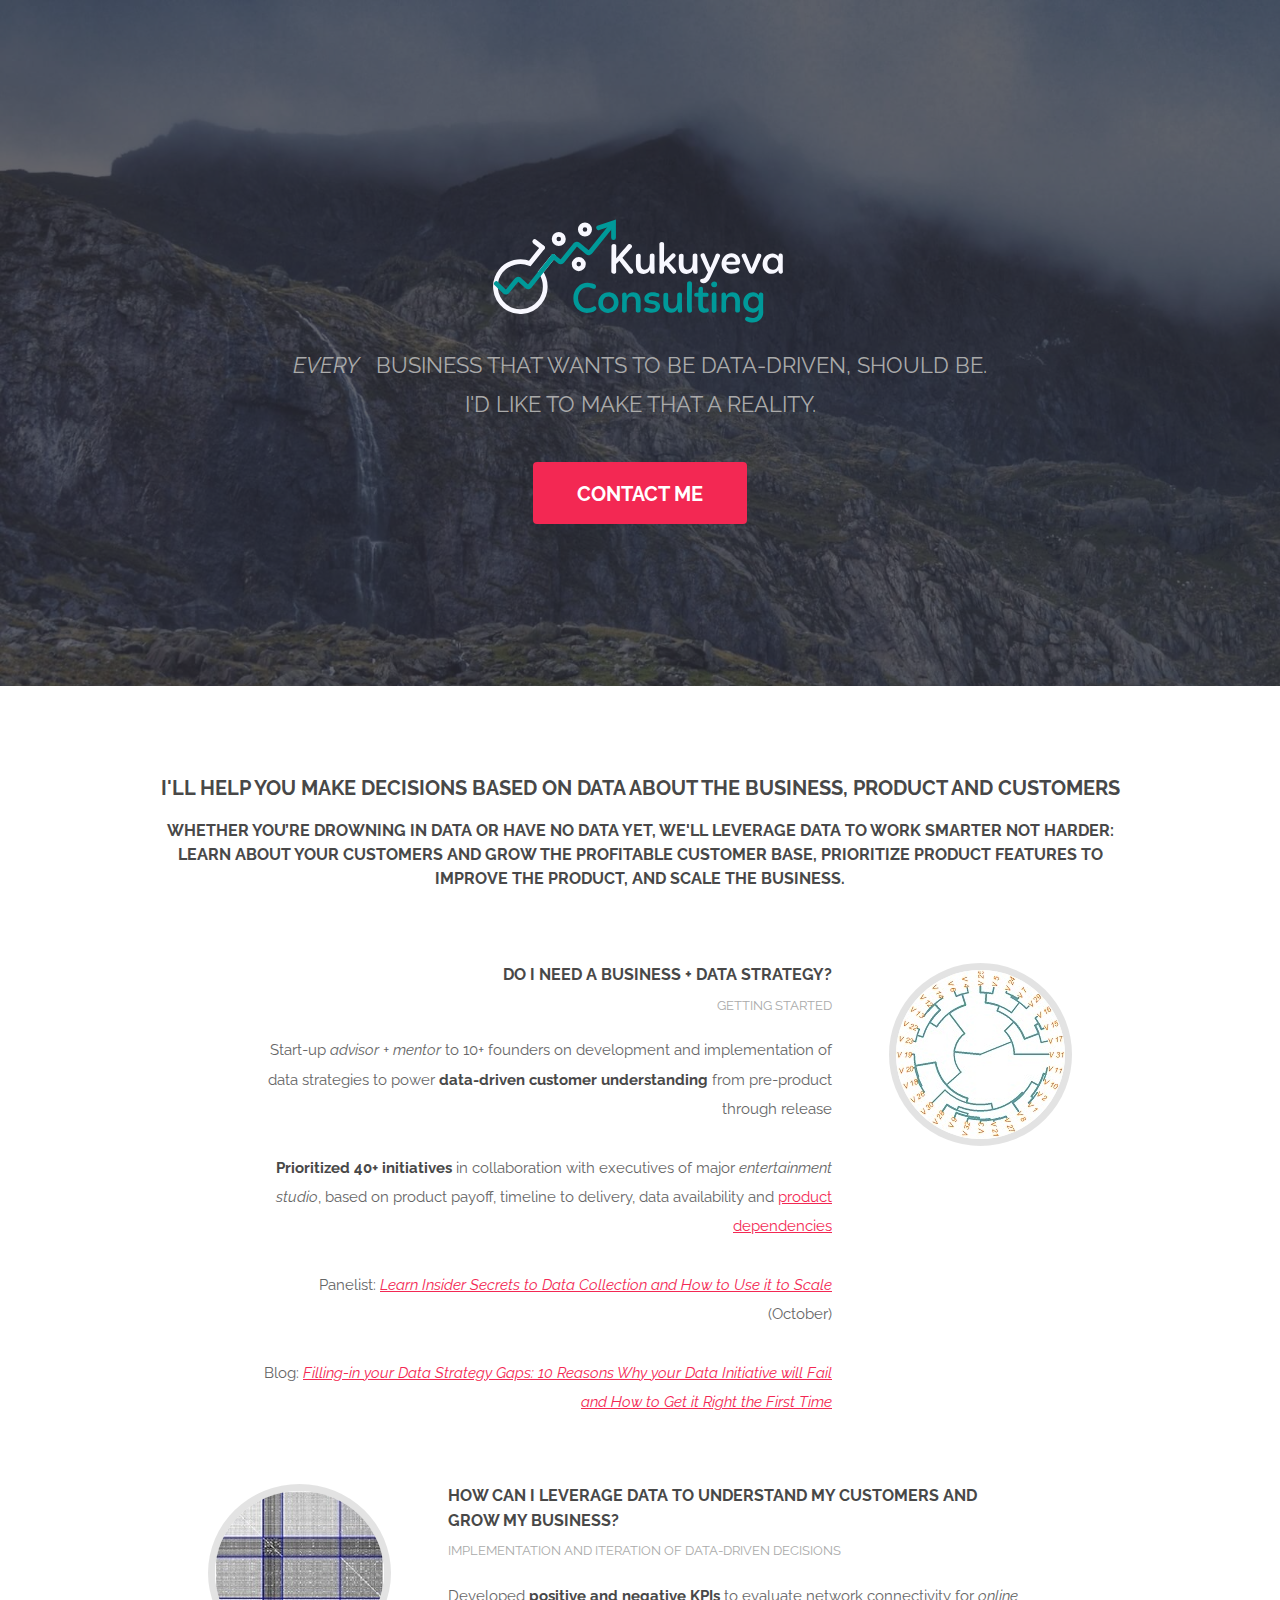
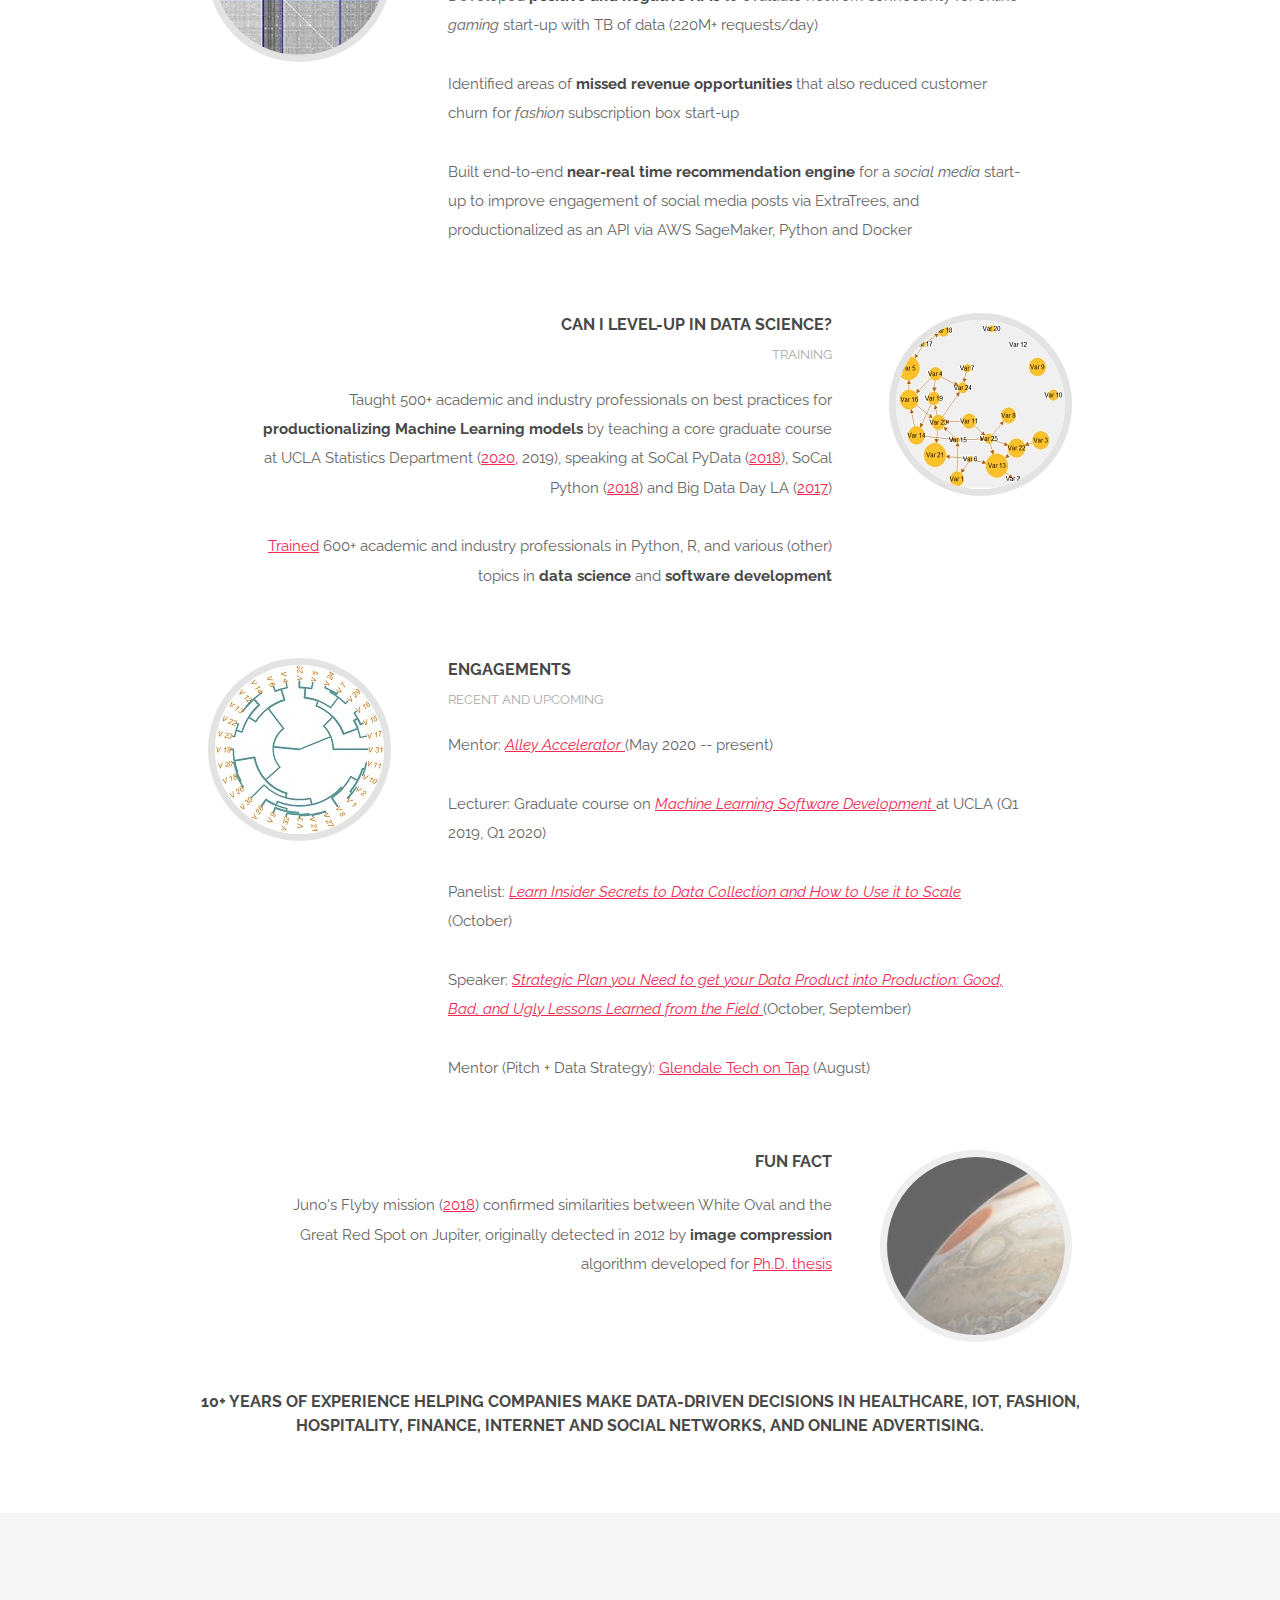
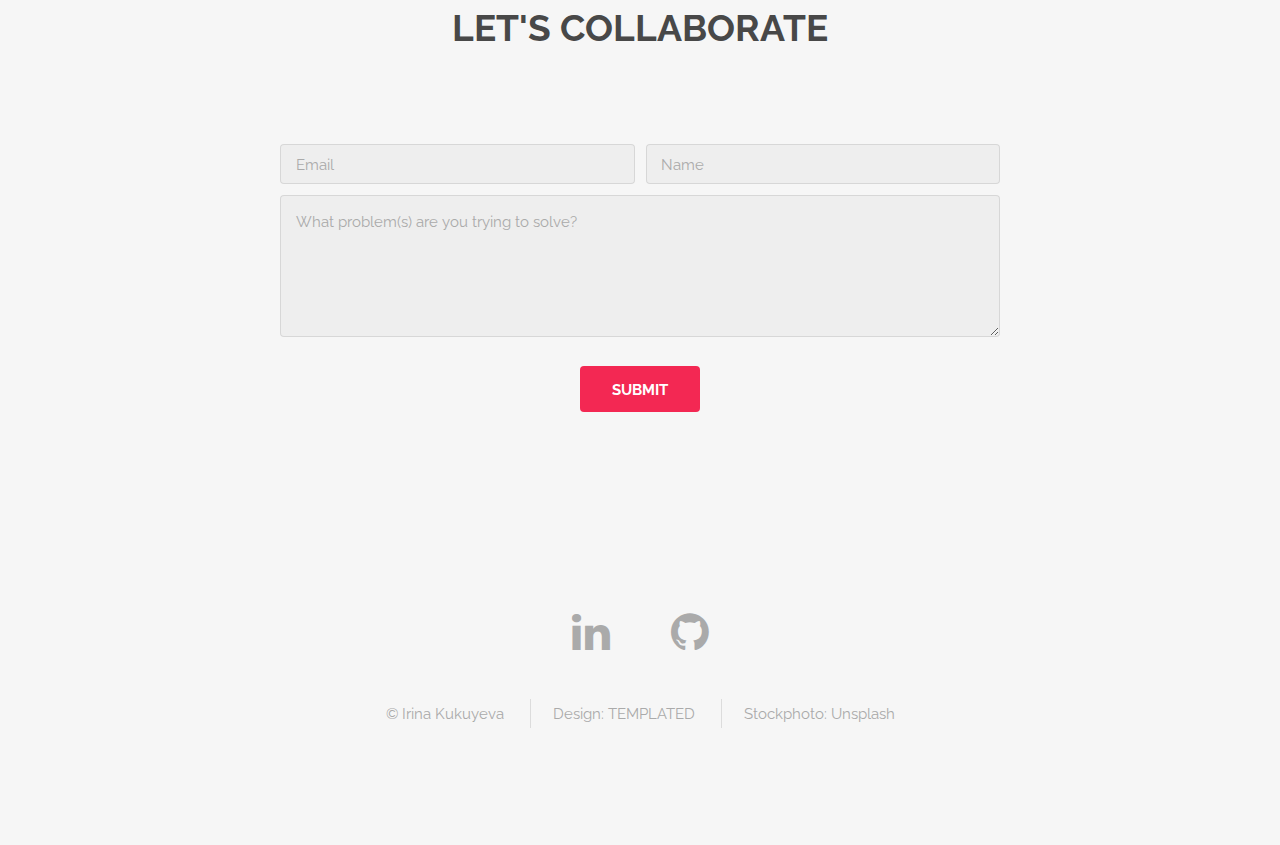
==== templated-spatial/index.html @ fe8a43c1 "FIx typo in meta tag" ====
<!DOCTYPE HTML>
<!--
	Spatial by TEMPLATED
	templated.co @templatedco
	Released for free under the Creative Commons Attribution 3.0 license (templated.co/license)
-->
<script>
  (function(i,s,o,g,r,a,m){i['GoogleAnalyticsObject']=r;i[r]=i[r]||function(){
  (i[r].q=i[r].q||[]).push(arguments)},i[r].l=1*new Date();a=s.createElement(o),
  m=s.getElementsByTagName(o)[0];a.async=1;a.src=g;m.parentNode.insertBefore(a,m)
  })(window,document,'script','https://www.google-analytics.com/analytics.js','ga');

  ga('create', 'UA-22284246-2', 'auto');
  ga('send', 'pageview');

</script>
<html>
<head>
	<title>Kukuyeva Consulting</title>
	<meta http-equiv="content-type" content="text/html; charset=utf-8" />
	<meta name="description" content="Data strategy and analytics consulting to help SaaS companies make data-driven decisions. Whether you’re drowning in data or have no data yet, I work with you to understand your customers better and prioritize product features, so that you can grow a loyal customer base, improve your product and scale the business." />
	<meta name="keywords" content="consulting, data-driven decisions, data products, machine 
			learning, advanced analytics, software development, data strategy, business strategy,
			statistics, image processing, natural language processing, NLP, AWS, GCP, 
			customer understanding, experimental design, los angeles, data science, neural networks, deep learning, consultant, PhD, Ph.D., SVM, support vector machines, AI, IoT, los angeles consulting, los angeles statistical consulting, los angeles data science consulting, machine learning consulting, los angeles statistical consultant, los angeles data science consultant, machine learning consultant, start-up, start-ups, pattern recognition, predictive modeling, forecasting, healthcare, market research, online advertising, sensor, sensors, satellite, spatial statistics, geostatistics,
			kriging, co-kriging, nonparametric statistics, rank statistics, tutorials,
			mentoring, teaching, training" />
	<!--[if lte IE 8]><script src="js/html5shiv.js"></script><![endif]-->
	<!-- Add Favicon, generated per: https://www.favicon-generator.org/ -->
	<link rel="apple-touch-icon" sizes="57x57" href="/favicon/apple-icon-57x57.png">
	<link rel="apple-touch-icon" sizes="60x60" href="/favicon/apple-icon-60x60.png">
	<link rel="apple-touch-icon" sizes="72x72" href="/favicon/apple-icon-72x72.png">
	<link rel="apple-touch-icon" sizes="76x76" href="/favicon/apple-icon-76x76.png">
	<link rel="apple-touch-icon" sizes="114x114" href="/favicon/apple-icon-114x114.png">
	<link rel="apple-touch-icon" sizes="120x120" href="/favicon/apple-icon-120x120.png">
	<link rel="apple-touch-icon" sizes="144x144" href="/favicon/apple-icon-144x144.png">
	<link rel="apple-touch-icon" sizes="152x152" href="/favicon/apple-icon-152x152.png">
	<link rel="apple-touch-icon" sizes="180x180" href="/favicon/apple-icon-180x180.png">
	<link rel="icon" type="image/png" sizes="192x192"  href="/favicon/android-icon-192x192.png">
	<link rel="icon" type="image/png" sizes="32x32" href="/favicon/favicon-32x32.png">
	<link rel="icon" type="image/png" sizes="96x96" href="/favicon/favicon-96x96.png">
	<link rel="icon" type="image/png" sizes="16x16" href="/favicon/favicon-16x16.png">
	<link rel="manifest" href="/manifest.json">
	<meta name="msapplication-TileColor" content="#ffffff">
	<meta name="msapplication-TileImage" content="/ms-icon-144x144.png">
	<meta name="theme-color" content="#ffffff">
	<script src="js/jquery.min.js"></script>
	<script src="js/skel.min.js"></script>
	<script src="js/skel-layers.min.js"></script>
	<script src="js/init.js"></script>
	<noscript>
		<link rel="stylesheet" href="css/skel.css" />
		<link rel="stylesheet" href="css/style.css" />
		<link rel="stylesheet" href="css/style-xlarge.css" />
	</noscript>
</head>
<body class="landing">

<!-- Header -->
<header id="header" class="alt">
	<!--<h1><strong><a href="index.html">Kukuyeva Consulting</a></strong></h1>-->
	<!--<nav id="nav">-->
		<!--<ul>-->
			<!--<li><a href="index.html">Home</a></li>-->
			<!--<li><a href="generic.html">Generic</a></li>-->
			<!--<li><a href="elements.html">Elements</a></li>-->
		<!--</ul>-->
	<!--</nav>-->
</header>

<!-- Banner -->
<section id="banner">
	<img src="images/kukuyeva-consulting_logo_final.svg" alt="Kukuyeva Consulting" width="25%" height="25%"/>
	<p><i>Every &thinsp;</i>business that wants to be data-driven, should be. 
		<br/>I'd like to make that a reality. </br> </p>
	<ul class="actions">
		<!-- <br/> -->
		<li><a href='#ContactMe' class='button special big'> Contact Me </a></li>
		<!-- <li><input type="reset" class="alt" value="Reset" /></li> -->
	</ul>

</section>

<!-- Three -->
<section id="three" class="wrapper style1">
	<div class="container">
		<header class="major special">
			<h3>I'll help you make decisions based on data about the business, product and customers</h3>
			<h4>Whether you’re drowning in data or have no data yet, we'll leverage data to work smarter not harder: learn about your customers and grow the profitable customer base, prioritize product features to improve the product, and scale the business. </h4>
		</header>
		<div class="feature-grid">
			<div class="feature">
				<div class="image rounded"><img src="images/pic08.jpg" alt="" /></div>
				<div class="content">
					<header>
						<h4> DO I NEED A BUSINESS + DATA STRATEGY? </h4>
						<p> Getting started </p>
					</header>
					<p>Start-up <i>advisor + mentor</i> to 10+ founders on development and implementation of data strategies to power <b>data-driven customer understanding</b> from pre-product through release</p>

					<p><b>Prioritized 40+ initiatives</b> in collaboration with executives of major <i>entertainment studio</i>, based on product payoff, timeline to delivery, data availability and <a href="https://hbr.org/2018/10/how-to-decide-which-data-science-projects-to-pursue"> product dependencies </a></p>

					<p> Panelist: <a href="https://www.ikukuyeva.com/tutorials/leverage-data-to-scale"> <i>Learn Insider Secrets to Data Collection and How to Use it to Scale</i> </a> (October) </p>

					<p> Blog: <a href="https://www.ikukuyeva.com/blog/filling-in-data-strategy-gaps"> <i>Filling-in your Data Strategy Gaps: 10 Reasons Why your Data Initiative will Fail and How to Get it Right the First Time</i> </a> </p>
				</div>
			</div>

			<div class="feature">
				<div class="image rounded"><img src="images/pic04.jpg" alt="" /></div>
				<div class="content">
					<header>
						<h4> HOW CAN I LEVERAGE DATA TO UNDERSTAND MY CUSTOMERS AND GROW MY BUSINESS? </h4>
						<p> Implementation and Iteration of data-driven decisions </p> 
					</header>
					<p>Developed <b>positive and negative KPIs</b> to evaluate network connectivity for <i> online gaming </i> start-up with TB of data (220M+ requests/day)</p>

					<p> Identified areas of <b> missed revenue opportunities </b> that also reduced customer churn for <i>fashion</i> subscription box start-up</p>

					<p>Built end-to-end <b>near-real time recommendation engine</b> for a <i>social media </i> start-up to improve engagement of social media posts via ExtraTrees, and productionalized as an API via AWS SageMaker, Python and Docker</p>
				</div>
			</div>

			<div class="feature">
				<div class="image rounded"><img src="images/pic07.jpg" alt="" /></div>
				<div class="content">
					<header>
						<h4> Can I level-up in Data Science?</h4>
						<p>Training</p>
					</header>
					<p> Taught 500+ academic and industry professionals on best practices for <b>productionalizing Machine Learning models</b> by teaching a core graduate course at UCLA Statistics Department (<a href="http://bit.ly/Python-0-to-Prod">2020</a>, 2019), speaking at SoCal PyData (<a href="https://www.slideshare.net/IrinaKukuyevaPhD/productionalizing-machine-learning-models-the-good-the-bad-and-the-ugly-95128248">2018</a>), SoCal Python (<a href="https://www.slideshare.net/IrinaKukuyevaPhD/productionalizing-machine-learning-models-the-good-the-bad-and-the-ugly">2018</a>) and Big Data Day LA (<a href="https://www.slideshare.net/sawjd/data-science-good-bad-and-ugly-by-irina-kukuyeva">2017</a>) </p>
					<p> <a href="https://www.ikukuyeva.com/tutorials">Trained</a> 600+ academic and industry professionals in Python, R, and various (other) topics in <b> data science </b> and <b>software development</b></p>
				</div>
			</div>

			<div class="feature">
				<div class="image rounded"><img src="images/pic08.jpg" alt="" /></div>
				<div class="content">
					<header>
						<h4>Engagements</h4>
						<p> Recent and Upcoming</p>
					</header>
					<p> Mentor: <a href="https://www.alley.com/"> <i>Alley Accelerator </i> </a>  (May 2020 -- present) </p>
					
					<p> Lecturer: Graduate course on <a href="https://www.ikukuyeva.com/tutorials/machine-learning/ucla-stats-404-statistical-computing-and-programming"><i> Machine Learning Software Development</i> </a> at UCLA (Q1 2019, Q1 2020) </p>
					
					<p> Panelist: <a href="https://www.ikukuyeva.com/tutorials/leverage-data-to-scale"> <i>Learn Insider Secrets to Data Collection and How to Use it to Scale </i> </a>  (October) </p>

					<p> Speaker: <a href="https://www.ikukuyeva.com/tutorials/developing-data-products"><i>Strategic Plan you Need to get your Data Product into Production: Good, Bad, and Ugly Lessons Learned from the Field</i> </a>(October, September) </a> </p>
					
					<p> Mentor (Pitch + Data Strategy): <a href="https://www.meetup.com/Glendale-Tech-on-Tap/events/263403196/">Glendale Tech on Tap</a> (August) </p>
					
				</div>
			</div>

			<div class="feature">
				<div class="image rounded"><img src="images/jupiter.jpg" style="opacity:0.6" alt="" /></div>
				<div class="content">
					<header>
						<h4>Fun Fact</h4>
					</header>
					<p> Juno's Flyby mission (<a href="https://www.jpl.nasa.gov/spaceimages/details.php?id=PIA22942">2018</a>) confirmed similarities between White Oval and the Great Red Spot on Jupiter, originally detected in 2012 by <b>image compression </b> algorithm developed for <a href="https://escholarship.org/uc/item/6wv054nt">Ph.D. thesis</a></p>
				</div>
			</div>
				<h4 style="text-align:center;"> 10+ years of experience helping companies make data-driven decisions in healthcare, IoT, fashion, hospitality, finance, internet and social networks, and online advertising.</h4>		
		</div>
	</div>
</section>

<!-- From retrospect template -->
<section id="four" class="wrapper style2 special">
	<div class="inner">
		<header class="major narrow">
			<a name='ContactMe'> <h2>Let's Collaborate</h2> </a>
		</header>
		<form action="https://docs.google.com/forms/d/1dSOIvb1XADo3PS2HNcpKjmm5lGkd3GQIFKjmsTROLU8/formResponse" method="POST" id="ss-form" target="_self" onsubmit="">
			<!-- Per https://productforums.google.com/forum/#!topic/docs/iCfNwOliYKY -->
			<div class="container 75%">
				<div class="row uniform 50%">
					<div class="6u 12u$(xsmall)">
						<input name="emailAddress" placeholder="Email" type="email" />
					</div>
					<div class="6u$ 12u$(xsmall)">
						<input name="entry.1701852911" placeholder="Name" type="text" />
					</div>
					<div class="12u$">
						<textarea name="entry.1039808016" placeholder="What problem(s) are you trying to solve?" rows="4"></textarea>
					</div>
				</div>
			</div>

			<ul class="actions">
				<br/>
				<li><input type="submit" class="special" name="submit" value="Submit" /></li>
			</ul>

		</form>
	</div>
</section>

<!-- Footer -->
<footer id="footer">
	<div class="container">
		<ul class="icons">
			<li><a href="https://www.linkedin.com/in/ikukuyeva" class="icon fa-linkedin"></a></li>

			<li><a href="https://github.com/ikukuyeva" class="icon fa-github"></a></li>
		</ul>
		<ul class="copyright">
			<li>&copy; Irina Kukuyeva</li>
			<li>Design: <a href="https://templated.co">TEMPLATED</a></li>
			<li>Stockphoto: <a href="https://unsplash.com/">Unsplash</a></li>
		</ul>
	</div>
</footer>

</body>
</html>
---- templated-spatial/css/skel.css ----
/* skel-baseline v2.0.3 | (c) n33 | getskel.com | MIT licensed */

/* Resets (http://meyerweb.com/eric/tools/css/reset/ | v2.0 | 20110126 | License: none (public domain)) */

	html,body,div,span,applet,object,iframe,h1,h2,h3,h4,h5,h6,p,blockquote,pre,a,abbr,acronym,address,big,cite,code,del,dfn,em,img,ins,kbd,q,s,samp,small,strike,strong,sub,sup,tt,var,b,u,i,center,dl,dt,dd,ol,ul,li,fieldset,form,label,legend,table,caption,tbody,tfoot,thead,tr,th,td,article,aside,canvas,details,embed,figure,figcaption,footer,header,hgroup,menu,nav,output,ruby,section,summary,time,mark,audio,video{margin:0;padding:0;border:0;font-size:100%;font:inherit;vertical-align:baseline;}article,aside,details,figcaption,figure,footer,header,hgroup,menu,nav,section{display:block;}body{line-height:1;}ol,ul{list-style:none;}blockquote,q{quotes:none;}blockquote:before,blockquote:after,q:before,q:after{content:'';content:none;}table{border-collapse:collapse;border-spacing:0;}body{-webkit-text-size-adjust:none}

/* Box Model */

	*, *:before, *:after {
		-moz-box-sizing: border-box;
		-webkit-box-sizing: border-box;
		box-sizing: border-box;
	}

/* Container */

	.container {
		margin-left: auto;
		margin-right: auto;

		/* width: (containers) */
		width: 1200px;
	}

	/* Modifiers */

		/* 125% */
			.container.\31 25\25 {
				width: 100%;

				/* max-width: (containers * 1.25) */
				max-width: 1500px;

				/* min-width: (containers) */
				min-width: 1200px;
			}

		/* 75% */
			.container.\37 5\25 {

				/* width: (containers * 0.75) */
				width: 900px;

			}

		/* 50% */
			.container.\35 0\25 {

				/* width: (containers * 0.50) */
				width: 600px;

			}

		/* 25% */
			.container.\32 5\25 {

				/* width: (containers * 0.25) */
				width: 300px;

			}

/* Grid */

	.row {
		border-bottom: solid 1px transparent;
	}

	.row > * {
		float: left;
	}

	.row:after, .row:before {
		content: '';
		display: block;
		clear: both;
		height: 0;
	}

	.row.uniform > * > :first-child {
		margin-top: 0;
	}

	.row.uniform > * > :last-child {
		margin-bottom: 0;
	}

	/* Gutters */

		/* Normal */

			.row > * {
				/* padding: (gutters.horizontal) 0 0 (gutters.vertical) */
				padding: 0 0 0 2em;
			}

			.row {
				/* margin: -(gutters.horizontal) 0 -1px -(gutters.vertical) */
				margin: 0 0 -1px -2em;
			}

			.row.uniform > * {
				/* padding: (gutters.vertical) 0 0 (gutters.vertical) */
				padding: 2em 0 0 2em;
			}

			.row.uniform {
				/* margin: -(gutters.vertical) 0 -1px -(gutters.vertical) */
				margin: -2em 0 -1px -2em;
			}

		/* 200% */

			.row.\32 00\25 > * {
				/* padding: (gutters.horizontal) 0 0 (gutters.vertical) */
				padding: 0 0 0 4em;
			}

			.row.\32 00\25 {
				/* margin: -(gutters.horizontal) 0 -1px -(gutters.vertical) */
				margin: 0 0 -1px -4em;
			}

			.row.uniform.\32 00\25 > * {
				/* padding: (gutters.vertical) 0 0 (gutters.vertical) */
				padding: 4em 0 0 4em;
			}

			.row.uniform.\32 00\25 {
				/* margin: -(gutters.vertical) 0 -1px -(gutters.vertical) */
				margin: -4em 0 -1px -4em;
			}

		/* 150% */

			.row.\31 50\25 > * {
				/* padding: (gutters.horizontal) 0 0 (gutters.vertical) */
				padding: 0 0 0 1.5em;
			}

			.row.\31 50\25 {
				/* margin: -(gutters.horizontal) 0 -1px -(gutters.vertical) */
				margin: 0 0 -1px -1.5em;
			}

			.row.uniform.\31 50\25 > * {
				/* padding: (gutters.vertical) 0 0 (gutters.vertical) */
				padding: 1.5em 0 0 1.5em;
			}

			.row.uniform.\31 50\25 {
				/* margin: -(gutters.vertical) 0 -1px -(gutters.vertical) */
				margin: -1.5em 0 -1px -1.5em;
			}

		/* 50% */

			.row.\35 0\25 > * {
				/* padding: (gutters.horizontal) 0 0 (gutters.vertical) */
				padding: 0 0 0 1em;
			}

			.row.\35 0\25 {
				/* margin: -(gutters.horizontal) 0 -1px -(gutters.vertical) */
				margin: 0 0 -1px -1em;
			}

			.row.uniform.\35 0\25 > * {
				/* padding: (gutters.vertical) 0 0 (gutters.vertical) */
				padding: 1em 0 0 1em;
			}

			.row.uniform.\35 0\25 {
				/* margin: -(gutters.vertical) 0 -1px -(gutters.vertical) */
				margin: -1em 0 -1px -1em;
			}

		/* 25% */

			.row.\32 5\25 > * {
				/* padding: (gutters.horizontal) 0 0 (gutters.vertical) */
				padding: 0 0 0 0.5em;
			}

			.row.\32 5\25 {
				/* margin: -(gutters.horizontal) 0 -1px -(gutters.vertical) */
				margin: 0 0 -1px -0.5em;
			}

			.row.uniform.\32 5\25 > * {
				/* padding: (gutters.vertical) 0 0 (gutters.vertical) */
				padding: 0.5em 0 0 0.5em;
			}

			.row.uniform.\32 5\25 {
				/* margin: -(gutters.vertical) 0 -1px -(gutters.vertical) */
				margin: -0.5em 0 -1px -0.5em;
			}

		/* 0% */

			.row.\30 \25 > * {
				padding: 0;
			}

			.row.\30 \25 {
				margin: 0 0 -1px 0;
			}

	/* Cells */

		.\31 2u, .\31 2u\24 { width: 100%; clear: none; margin-left: 0; }
		.\31 1u, .\31 1u\24 { width: 91.6666666667%; clear: none; margin-left: 0; }
		.\31 0u, .\31 0u\24 { width: 83.3333333333%; clear: none; margin-left: 0; }
		.\39 u, .\39 u\24 { width: 75%; clear: none; margin-left: 0; }
		.\38 u, .\38 u\24 { width: 66.6666666667%; clear: none; margin-left: 0; }
		.\37 u, .\37 u\24 { width: 58.3333333333%; clear: none; margin-left: 0; }
		.\36 u, .\36 u\24 { width: 50%; clear: none; margin-left: 0; }
		.\35 u, .\35 u\24 { width: 41.6666666667%; clear: none; margin-left: 0; }
		.\34 u, .\34 u\24 { width: 33.3333333333%; clear: none; margin-left: 0; }
		.\33 u, .\33 u\24 { width: 25%; clear: none; margin-left: 0; }
		.\32 u, .\32 u\24 { width: 16.6666666667%; clear: none; margin-left: 0; }
		.\31 u, .\31 u\24 { width: 8.3333333333%; clear: none; margin-left: 0; }

		.\31 2u\24 + *,
		.\31 1u\24 + *,
		.\31 0u\24 + *,
		.\39 u\24 + *,
		.\38 u\24 + *,
		.\37 u\24 + *,
		.\36 u\24 + *,
		.\35 u\24 + *,
		.\34 u\24 + *,
		.\33 u\24 + *,
		.\32 u\24 + *,
		.\31 u\24 + * {
			clear: left;
		}

		.\-11u { margin-left: 91.6666666667% }
		.\-10u { margin-left: 83.3333333333% }
		.\-9u { margin-left: 75% }
		.\-8u { margin-left: 66.6666666667% }
		.\-7u { margin-left: 58.3333333333% }
		.\-6u { margin-left: 50% }
		.\-5u { margin-left: 41.6666666667% }
		.\-4u { margin-left: 33.3333333333% }
		.\-3u { margin-left: 25% }
		.\-2u { margin-left: 16.6666666667% }
		.\-1u { margin-left: 8.3333333333% }
---- templated-spatial/css/style.css ----
@charset "UTF-8";
@import url(font-awesome.min.css);
@import "http://fonts.googleapis.com/css?family=Raleway:400,700";

/*
	Spatial by TEMPLATED
	templated.co @templatedco
	Released for free under the Creative Commons Attribution 3.0 license (templated.co/license)
*/

/* Basic */

	body {
		background: #fff;
	}

		body.is-loading *, body.is-loading *:before, body.is-loading *:after {
			-moz-animation: none !important;
			-webkit-animation: none !important;
			-o-animation: none !important;
			-ms-animation: none !important;
			animation: none !important;
			-moz-transition: none !important;
			-webkit-transition: none !important;
			-o-transition: none !important;
			-ms-transition: none !important;
			transition: none !important;
		}

	body, input, select, textarea {
		color: #666;
		font-family: "Raleway", Arial, Helvetica, sans-serif;
		font-size: 13pt;
		font-weight: 400;
		line-height: 2em;
	}

	a {
		color: #f32853;
		text-decoration: underline;
	}

		a:hover {
			text-decoration: none;
		}

	strong, b {
		color: #484848;
		font-weight: 700;
	}

	em, i {
		font-style: italic;
	}

	p {
		margin: 0 0 2em 0;
	}

	h1, h2, h3, h4, h5, h6 {
		color: #484848;
		font-weight: 700;
		line-height: 1em;
		margin: 0 0 1em 0;
		text-transform: uppercase;
	}

		h1 a, h2 a, h3 a, h4 a, h5 a, h6 a {
			color: inherit;
			text-decoration: none;
		}

	h2 {
		font-size: 1.75em;
		line-height: 1.5em;
	}

	h3 {
		font-size: 1.35em;
		line-height: 1.5em;
	}

	h4 {
		font-size: 1.1em;
		line-height: 1.5em;
	}

	h5 {
		font-size: 0.9em;
		line-height: 1.5em;
	}

	h6 {
		font-size: 0.7em;
		line-height: 1.5em;
	}

	sub {
		font-size: 0.8em;
		position: relative;
		top: 0.5em;
	}

	sup {
		font-size: 0.8em;
		position: relative;
		top: -0.5em;
	}

	hr {
		border: 0;
		border-bottom: solid 1px rgba(144, 144, 144, 0.25);
		margin: 2em 0;
	}

		hr.major {
			margin: 3em 0;
		}

	blockquote {
		border-left: solid 4px rgba(144, 144, 144, 0.25);
		font-style: italic;
		margin: 0 0 2em 0;
		padding: 0.5em 0 0.5em 2em;
	}

	code {
		background: rgba(144, 144, 144, 0.075);
		border-radius: 4px;
		border: solid 1px rgba(144, 144, 144, 0.25);
		font-family: "Courier New", monospace;
		font-size: 0.9em;
		margin: 0 0.25em;
		padding: 0.25em 0.65em;
	}

	pre {
		-webkit-overflow-scrolling: touch;
		font-family: "Courier New", monospace;
		font-size: 0.9em;
		margin: 0 0 2em 0;
	}

		pre code {
			display: block;
			line-height: 1.75em;
			padding: 1em 1.5em;
			overflow-x: auto;
		}

	.align-left {
		text-align: left;
	}

	.align-center {
		text-align: center;
	}

	.align-right {
		text-align: right;
	}

/* Section/Article */

	section.special, article.special, header.special {
		text-align: center;
	}

	header p {
		color: #aaa;
		position: relative;
		margin: 0 0 1.5em 0;
		text-transform: uppercase;
	}

	header h2 + p {
		font-size: 1.25em;
		margin-top: -1em;
		line-height: 1.5em;
	}

	header h3 + p {
		font-size: 1.1em;
		margin-top: -0.8em;
		line-height: 1.5em;
	}

	header h4 + p,
	header h5 + p,
	header h6 + p {
		font-size: 0.9em;
		margin-top: -0.6em;
		line-height: 1.5em;
	}

	header.major {
		margin: 0 0 6em 0;
	}

		header.major h2 {
			font-size: 3em;
		}

		header.major h2, header.major h3, header.major h4, header.major h5, header.major h6 {
			display: inline-block;
			margin: 0 0 0.8em;
		}

		header.major p {
			font-size: 1.7em;
			margin-bottom: 0;
		}

/* Form */

	form {
		margin: 0 0 2em 0;
	}

	label {
		color: #484848;
		display: block;
		font-size: 0.9em;
		font-weight: 700;
		margin: 0 0 1em 0;
	}

	input[type="text"],
	input[type="password"],
	input[type="email"],
	select,
	textarea {
		-moz-appearance: none;
		-webkit-appearance: none;
		-o-appearance: none;
		-ms-appearance: none;
		appearance: none;
		background: rgba(144, 144, 144, 0.075);
		border-radius: 4px;
		border: none;
		border: solid 1px rgba(144, 144, 144, 0.25);
		color: inherit;
		display: block;
		outline: 0;
		padding: 0 1em;
		text-decoration: none;
		width: 100%;
	}

		input[type="text"]:invalid,
		input[type="password"]:invalid,
		input[type="email"]:invalid,
		select:invalid,
		textarea:invalid {
			box-shadow: none;
		}

		input[type="text"]:focus,
		input[type="password"]:focus,
		input[type="email"]:focus,
		select:focus,
		textarea:focus {
			border-color: #f32853;
			box-shadow: 0 0 0 1px #f32853;
		}

	.select-wrapper {
		text-decoration: none;
		display: block;
		position: relative;
	}

		.select-wrapper:before {
			content: "";
			-moz-osx-font-smoothing: grayscale;
			-webkit-font-smoothing: antialiased;
			font-family: FontAwesome;
			font-style: normal;
			font-weight: normal;
			text-transform: none !important;
		}

		.select-wrapper:before {
			color: rgba(144, 144, 144, 0.25);
			display: block;
			height: 2.75em;
			line-height: 2.75em;
			pointer-events: none;
			position: absolute;
			right: 0;
			text-align: center;
			top: 0;
			width: 2.75em;
		}

		.select-wrapper select::-ms-expand {
			display: none;
		}

	input[type="text"],
	input[type="password"],
	input[type="email"],
	select {
		height: 2.75em;
	}

	textarea {
		padding: 0.75em 1em;
	}

	input[type="checkbox"],
	input[type="radio"] {
		-moz-appearance: none;
		-webkit-appearance: none;
		-o-appearance: none;
		-ms-appearance: none;
		appearance: none;
		display: block;
		float: left;
		margin-right: -2em;
		opacity: 0;
		width: 1em;
		z-index: -1;
	}

		input[type="checkbox"] + label,
		input[type="radio"] + label {
			text-decoration: none;
			color: #666;
			cursor: pointer;
			display: inline-block;
			font-size: 1em;
			font-weight: 400;
			padding-left: 2.4em;
			padding-right: 0.75em;
			position: relative;
		}

			input[type="checkbox"] + label:before,
			input[type="radio"] + label:before {
				-moz-osx-font-smoothing: grayscale;
				-webkit-font-smoothing: antialiased;
				font-family: FontAwesome;
				font-style: normal;
				font-weight: normal;
				text-transform: none !important;
			}

			input[type="checkbox"] + label:before,
			input[type="radio"] + label:before {
				background: rgba(144, 144, 144, 0.075);
				border-radius: 4px;
				border: solid 1px rgba(144, 144, 144, 0.25);
				content: '';
				display: inline-block;
				height: 1.65em;
				left: 0;
				line-height: 1.58125em;
				position: absolute;
				text-align: center;
				top: 0;
				width: 1.65em;
			}

		input[type="checkbox"]:checked + label:before,
		input[type="radio"]:checked + label:before {
			background: #323037;
			border-color: #323037;
			color: #ffffff;
			content: '\f00c';
		}

		input[type="checkbox"]:focus + label:before,
		input[type="radio"]:focus + label:before {
			border-color: #f32853;
			box-shadow: 0 0 0 1px #f32853;
		}

	input[type="checkbox"] + label:before {
		border-radius: 4px;
	}

	input[type="radio"] + label:before {
		border-radius: 100%;
	}

	::-webkit-input-placeholder {
		color: #aaa !important;
		opacity: 1.0;
	}

	:-moz-placeholder {
		color: #aaa !important;
		opacity: 1.0;
	}

	::-moz-placeholder {
		color: #aaa !important;
		opacity: 1.0;
	}

	:-ms-input-placeholder {
		color: #aaa !important;
		opacity: 1.0;
	}

	.formerize-placeholder {
		color: #aaa !important;
		opacity: 1.0;
	}

/* Box */

	.box {
		border-radius: 4px;
		border: solid 1px rgba(144, 144, 144, 0.25);
		margin-bottom: 2em;
		padding: 1.5em;
	}

		.box > :last-child,
		.box > :last-child > :last-child,
		.box > :last-child > :last-child > :last-child {
			margin-bottom: 0;
		}

		.box.alt {
			border: 0;
			border-radius: 0;
			padding: 0;
		}

/* Feature */

	.feature-grid {
		position: relative;
	}

		.feature-grid:after {
			clear: both;
			content: '';
			display: block;
		}

		.feature-grid .feature {
			display: inline-block;
			float: center;
			margin-bottom: 3em;
			width: 100%;
		}

			.feature-grid .feature .content {
				width: 60%;
			}

			.feature-grid .feature .image {
				width: 20%;
			}

				.feature-grid .feature .image img {
					display: inline;
					max-width: 100%;
				}

			.feature-grid .feature:nth-child(odd) .content, .feature-grid .feature:nth-child(odd) .image {
				float: right;
				margin-right: 5%;
				text-align: right;
			}

			.feature-grid .feature:nth-child(even) .content, .feature-grid .feature:nth-child(even) .image {
				float: left;
				margin-left: 5%;
				text-align: left;
			}

/* Icon */

	.icon {
		text-decoration: none;
		border-bottom: none;
		position: relative;
	}

		.icon:before {
			-moz-osx-font-smoothing: grayscale;
			-webkit-font-smoothing: antialiased;
			font-family: FontAwesome;
			font-style: normal;
			font-weight: normal;
			text-transform: none !important;
		}

		.icon > .label {
			display: none;
		}

/* Image */

	.image {
		border-radius: 4px;
		border: 0;
		display: inline-block;
		position: relative;
	}

		.image img {
			border-radius: 4px;
			display: block;
		}

		.image.left {
			float: left;
			padding: 0 1.5em 1em 0;
			top: 0.25em;
		}

		.image.right {
			float: right;
			padding: 0 0 1em 1.5em;
			top: 0.25em;
		}

		.image.left, .image.right {
			max-width: 40%;
		}

			.image.left img, .image.right img {
				width: 100%;
			}

		.image.fit {
			display: block;
			margin: 0 0 2em 0;
			width: 100%;
		}

			.image.fit img {
				width: 100%;
			}

		.image.rounded {
			border-radius: 100%;
		}

			.image.rounded img {
				border: solid 0.5em rgba(144, 144, 144, 0.25);
				border-radius: 100%;
			}

		.image.captioned {
			border-radius: 0;
			margin-bottom: 4em;
		}

			.image.captioned img {
				border-radius: 0;
			}

			.image.captioned h3 {
				background-color: #fff;
				box-shadow: 0px 0.0375em 0.125em 0px rgba(0, 0, 0, 0.15);
				display: block;
				padding: 2em 1em;
			}

/* List */

	ol {
		list-style: decimal;
		margin: 0 0 2em 0;
		padding-left: 1.25em;
	}

		ol li {
			padding-left: 0.25em;
		}

	ul {
		list-style: disc;
		margin: 0 0 2em 0;
		padding-left: 1em;
	}

		ul li {
			padding-left: 0.5em;
		}

		ul.alt {
			list-style: none;
			padding-left: 0;
		}

			ul.alt li {
				border-top: solid 1px rgba(144, 144, 144, 0.25);
				padding: 0.5em 0;
			}

				ul.alt li:first-child {
					border-top: 0;
					padding-top: 0;
				}

		ul.icons {
			cursor: default;
			list-style: none;
			padding-left: 0;
		}

			ul.icons li {
				display: inline-block;
				padding: 0 1em 0 0;
			}

				ul.icons li:last-child {
					padding-right: 0;
				}

				ul.icons li .icon:before {
					font-size: 2em;
				}

		ul.actions {
			cursor: default;
			list-style: none;
			padding-left: 0;
		}

			ul.actions li {
				display: inline-block;
				padding: 0 1em 0 0;
				vertical-align: middle;
			}

				ul.actions li:last-child {
					padding-right: 0;
				}

			ul.actions.small li {
				padding: 0 0.5em 0 0;
			}

			ul.actions.vertical li {
				display: block;
				padding: 1em 0 0 0;
			}

				ul.actions.vertical li:first-child {
					padding-top: 0;
				}

				ul.actions.vertical li > * {
					margin-bottom: 0;
				}

			ul.actions.vertical.small li {
				padding: 0.5em 0 0 0;
			}

				ul.actions.vertical.small li:first-child {
					padding-top: 0;
				}

			ul.actions.fit {
				display: table;
				margin-left: -1em;
				padding: 0;
				table-layout: fixed;
				width: calc(100% + 1em);
			}

				ul.actions.fit li {
					display: table-cell;
					padding: 0 0 0 1em;
				}

					ul.actions.fit li > * {
						margin-bottom: 0;
					}

				ul.actions.fit.small {
					margin-left: -0.5em;
					width: calc(100% + 0.5em);
				}

					ul.actions.fit.small li {
						padding: 0 0 0 0.5em;
					}

	dl {
		margin: 0 0 2em 0;
	}

/* Table */

	.table-wrapper {
		-webkit-overflow-scrolling: touch;
		overflow-x: auto;
	}

	table {
		margin: 0 0 2em 0;
		width: 100%;
	}

		table tbody tr {
			border: solid 1px rgba(144, 144, 144, 0.25);
			border-left: 0;
			border-right: 0;
		}

			table tbody tr:nth-child(2n + 1) {
				background-color: rgba(144, 144, 144, 0.075);
			}

		table td {
			padding: 0.75em 0.75em;
		}

		table th {
			color: #484848;
			font-size: 0.9em;
			font-weight: 700;
			padding: 0 0.75em 0.75em 0.75em;
			text-align: left;
		}

		table thead {
			border-bottom: solid 2px rgba(144, 144, 144, 0.25);
		}

		table tfoot {
			border-top: solid 2px rgba(144, 144, 144, 0.25);
		}

		table.alt {
			border-collapse: separate;
		}

			table.alt tbody tr td {
				border: solid 1px rgba(144, 144, 144, 0.25);
				border-left-width: 0;
				border-top-width: 0;
			}

				table.alt tbody tr td:first-child {
					border-left-width: 1px;
				}

			table.alt tbody tr:first-child td {
				border-top-width: 1px;
			}

			table.alt thead {
				border-bottom: 0;
			}

			table.alt tfoot {
				border-top: 0;
			}

/* Button */

	input[type="submit"],
	input[type="reset"],
	input[type="button"],
	.button {
		-moz-appearance: none;
		-webkit-appearance: none;
		-o-appearance: none;
		-ms-appearance: none;
		appearance: none;
		-moz-transition: background-color 0.2s ease-in-out, color 0.2s ease-in-out;
		-webkit-transition: background-color 0.2s ease-in-out, color 0.2s ease-in-out;
		-o-transition: background-color 0.2s ease-in-out, color 0.2s ease-in-out;
		-ms-transition: background-color 0.2s ease-in-out, color 0.2s ease-in-out;
		transition: background-color 0.2s ease-in-out, color 0.2s ease-in-out;
		background-color: #323037;
		border-radius: 4px;
		border: 0;
		color: #ffffff !important;
		cursor: pointer;
		display: inline-block;
		font-weight: 700;
		height: 3.15em;
		line-height: 3.25em;
		padding: 0 2.2em;
		text-align: center;
		text-decoration: none;
		text-transform: uppercase;
		white-space: nowrap;
	}

		input[type="submit"]:hover,
		input[type="reset"]:hover,
		input[type="button"]:hover,
		.button:hover {
			background-color: #3e3c45;
		}

		input[type="submit"]:active,
		input[type="reset"]:active,
		input[type="button"]:active,
		.button:active {
			background-color: #262429;
		}

		input[type="submit"].icon,
		input[type="reset"].icon,
		input[type="button"].icon,
		.button.icon {
			padding-left: 1.35em;
		}

			input[type="submit"].icon:before,
			input[type="reset"].icon:before,
			input[type="button"].icon:before,
			.button.icon:before {
				margin-right: 0.5em;
			}

		input[type="submit"].fit,
		input[type="reset"].fit,
		input[type="button"].fit,
		.button.fit {
			display: block;
			margin: 0 0 1em 0;
			width: 100%;
		}

		input[type="submit"].small,
		input[type="reset"].small,
		input[type="button"].small,
		.button.small {
			font-size: 0.8em;
		}

		input[type="submit"].big,
		input[type="reset"].big,
		input[type="button"].big,
		.button.big {
			font-size: 1.35em;
		}

		input[type="submit"].alt,
		input[type="reset"].alt,
		input[type="button"].alt,
		.button.alt {
			background-color: transparent;
			box-shadow: inset 0 0 0 2px rgba(144, 144, 144, 0.25);
			color: #484848 !important;
		}

			input[type="submit"].alt:hover,
			input[type="reset"].alt:hover,
			input[type="button"].alt:hover,
			.button.alt:hover {
				background-color: rgba(144, 144, 144, 0.075);
			}

			input[type="submit"].alt:active,
			input[type="reset"].alt:active,
			input[type="button"].alt:active,
			.button.alt:active {
				background-color: rgba(144, 144, 144, 0.2);
			}

			input[type="submit"].alt.icon:before,
			input[type="reset"].alt.icon:before,
			input[type="button"].alt.icon:before,
			.button.alt.icon:before {
				color: #aaa;
			}

		input[type="submit"].special,
		input[type="reset"].special,
		input[type="button"].special,
		.button.special {
			background-color: #f32853;
			color: #ffffff !important;
		}

			input[type="submit"].special:hover,
			input[type="reset"].special:hover,
			input[type="button"].special:hover,
			.button.special:hover {
				background-color: #f44066;
			}

			input[type="submit"].special:active,
			input[type="reset"].special:active,
			input[type="button"].special:active,
			.button.special:active {
				background-color: #f21040;
			}

		input[type="submit"].disabled, input[type="submit"]:disabled,
		input[type="reset"].disabled,
		input[type="reset"]:disabled,
		input[type="button"].disabled,
		input[type="button"]:disabled,
		.button.disabled,
		.button:disabled {
			background-color: #666 !important;
			box-shadow: inset 0 -0.15em 0 0 rgba(0, 0, 0, 0.15);
			color: #fff !important;
			cursor: default;
			opacity: 0.25;
		}

/* Header */

	#skel-layers-wrapper {
		padding-top: 6em;
	}

	body.landing #skel-layers-wrapper {
		padding-top: 0 !important;
	}

	#header {
		background-color: #fff;
		border-bottom: solid 1px rgba(144, 144, 144, 0.25);
		box-shadow: 0px 0.0375em 0.125em 0px rgba(0, 0, 0, 0.05);
		color: #484848;
		cursor: default;
		font-size: 1.25em;
		height: 4.5em;
		left: 0;
		line-height: 4.4em;
		position: fixed;
		text-transform: uppercase;
		top: 0;
		width: 100%;
		z-index: 10000;
	}

		#header h1 {
			color: #484848;
			font-weight: 400;
			height: inherit;
			left: 1.25em;
			line-height: inherit;
			margin: 0;
			padding: 0;
			position: absolute;
			top: 0;
		}

		#header nav {
			height: inherit;
			line-height: inherit;
			position: absolute;
			right: 1.25em;
			top: 0;
			vertical-align: middle;
		}

			#header nav > ul {
				list-style: none;
				margin: 0;
				padding-left: 0;
			}

				#header nav > ul > li {
					border-radius: 4px;
					display: inline-block;
					margin-left: 2.5em;
					padding-left: 0;
				}

					#header nav > ul > li a {
						-moz-transition: color 0.2s ease-in-out;
						-webkit-transition: color 0.2s ease-in-out;
						-o-transition: color 0.2s ease-in-out;
						-ms-transition: color 0.2s ease-in-out;
						transition: color 0.2s ease-in-out;
						color: #666;
						display: inline-block;
						text-decoration: none;
					}

						#header nav > ul > li a:hover {
							color: #484848;
						}

					#header nav > ul > li:first-child {
						margin-left: 0;
					}

					#header nav > ul > li .button {
						border-color: rgba(144, 144, 144, 0.25);
						box-shadow: none;
						height: 3em;
						line-height: 2.9em;
						margin-bottom: 0;
						padding: 0 1.5em;
						position: relative;
						top: -0.075em;
						vertical-align: middle;
					}

		#header .container {
			position: relative;
		}

			#header .container h1 {
				left: 0;
			}

			#header .container nav {
				right: 0;
			}

		#header.alt {
			background-color: transparent;
			border: 0;
			box-shadow: none;
			height: 3.25em;
			line-height: 3.25em;
			position: absolute;
		}

			#header.alt h1 {
				color: #ffffff;
				left: 2.5em;
				top: 2em;
			}

				#header.alt h1 a {
					color: #ffffff;
				}

			#header.alt nav {
				right: 2em;
				top: 2em;
			}

				#header.alt nav a {
					color: #ddd;
				}

					#header.alt nav a:active, #header.alt nav a:hover {
						color: #ffffff;
					}

			#header.alt .button {
				border-color: rgba(255, 255, 255, 0.5);
				color: #ffffff !important;
			}

/* Banner */

	#banner {
		padding: 16em 0 13em 0;
		background-attachment: fixed;
		background-image: url("images/overlay.png"), url("../images/banner.jpg");
		background-position: center top;
		background-size: cover;
		line-height: 1.75;
		text-align: center;
	}

		#banner :last-child {
			margin-bottom: 0;
		}

		#banner h2 {
			color: #ffffff;
			display: inline-block;
			font-size: 3.5em;
			line-height: 1.35;
			margin-bottom: 0.5em;
		}

		#banner p {
			color: #aaa;
			font-size: 1.5em;
			margin-bottom: 1.75em;
			text-transform: uppercase;
		}

	body.is-touch #banner {
		background-attachment: scroll;
	}

/* Main */

	#main {
		padding-top: 4em;
	}

/* Wrapper */

	.wrapper {
		padding: 6em 0 4em 0;
	}

		.wrapper.style2 {
			background-color: #f6f6f6;
		}

		.wrapper.style3 {
			background-attachment: fixed;
			background-image: url("images/overlay.png"), url("../images/banner.jpg");
			background-position: center center;
			background-size: cover;
		}

			.wrapper.style3 header.major {
				margin-bottom: 3em;
			}

				.wrapper.style3 header.major h2 {
					color: #ffffff;
				}

	body.is-touch .wrapper.style3 {
		background-attachment: scroll;
	}

/* Footer */

	#footer {
		padding: 8em 0 6em 0;
		background: #f6f6f6;
		color: #aaa;
		text-align: center;
	}

		#footer a {
			-moz-transition: color 0.2s ease-in-out;
			-webkit-transition: color 0.2s ease-in-out;
			-o-transition: color 0.2s ease-in-out;
			-ms-transition: color 0.2s ease-in-out;
			transition: color 0.2s ease-in-out;
			color: #aaa;
			text-decoration: none;
		}

			#footer a:active, #footer a:hover {
				color: #666;
			}

		#footer .icons {
			font-size: 1.5em;
		}

			#footer .icons li {
				padding-right: 2.5em;
			}

				#footer .icons li:last-child {
					padding-right: 0;
				}

		#footer .copyright {
			margin: 2em 0;
			padding: 0;
			text-align: center;
		}

			#footer .copyright li {
				border-left: solid 1px rgba(144, 144, 144, 0.25);
				display: inline-block;
				list-style: none;
				margin-left: 1.5em;
				padding-left: 1.5em;
			}

				#footer .copyright li:first-child {
					border-left: 0;
					margin-left: 0;
					padding-left: 0;
				}
---- templated-spatial/css/style-xlarge.css ----
/*
	Spatial by TEMPLATED
	templated.co @templatedco
	Released for free under the Creative Commons Attribution 3.0 license (templated.co/license)
*/

/* Basic */

	body, input, select, textarea {
		font-size: 11pt;
	}
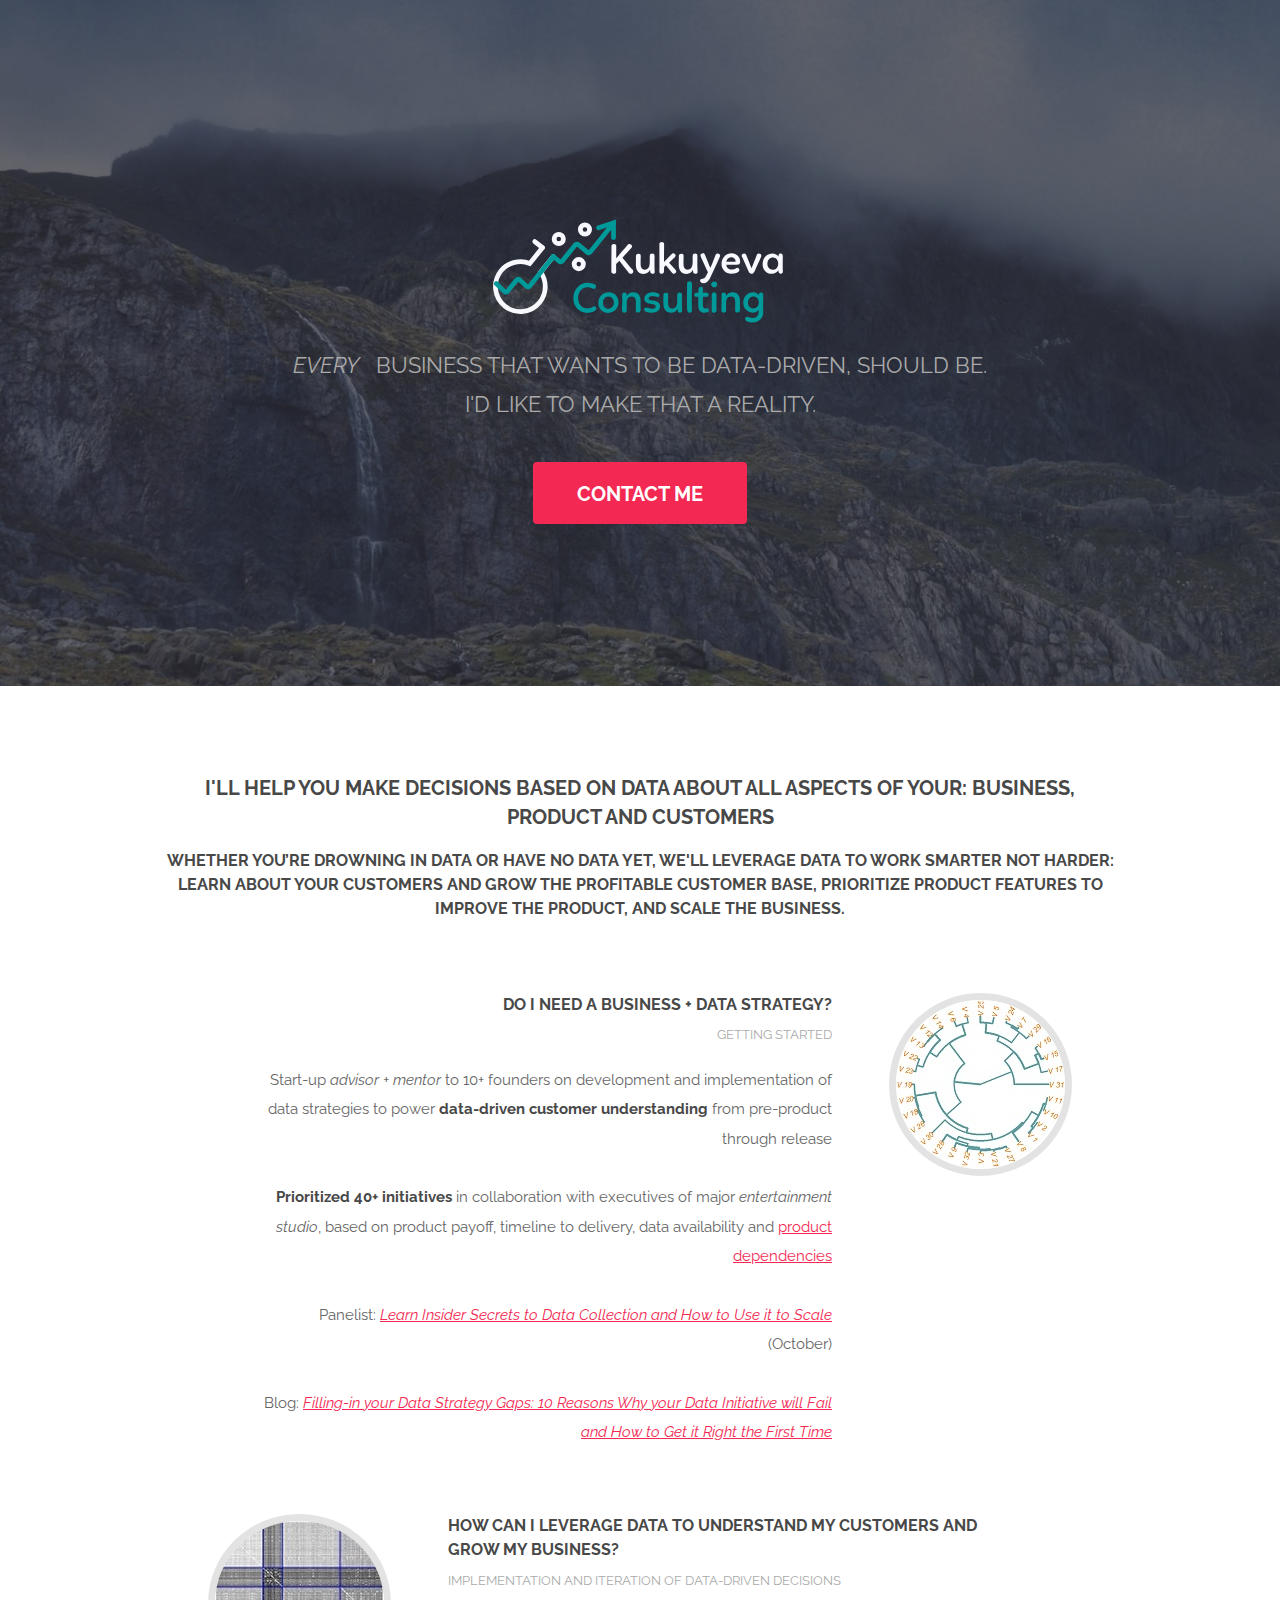
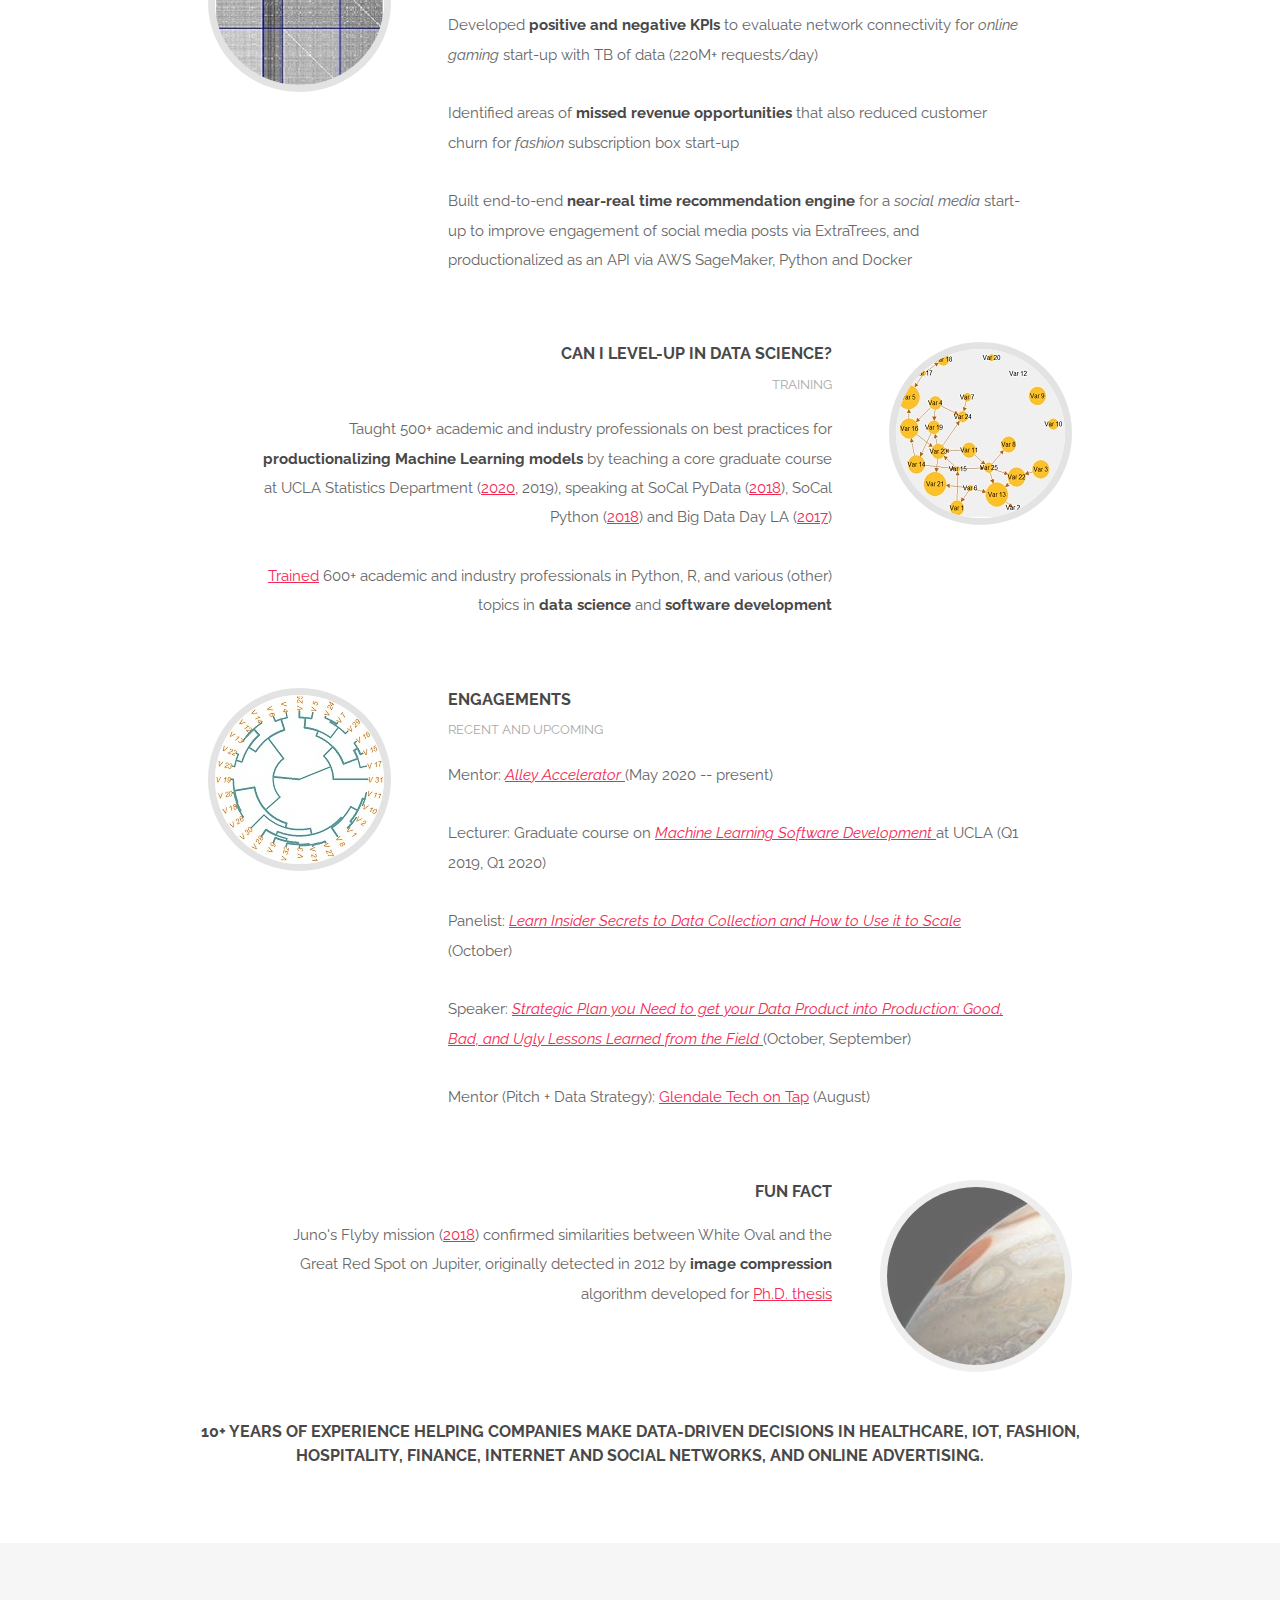
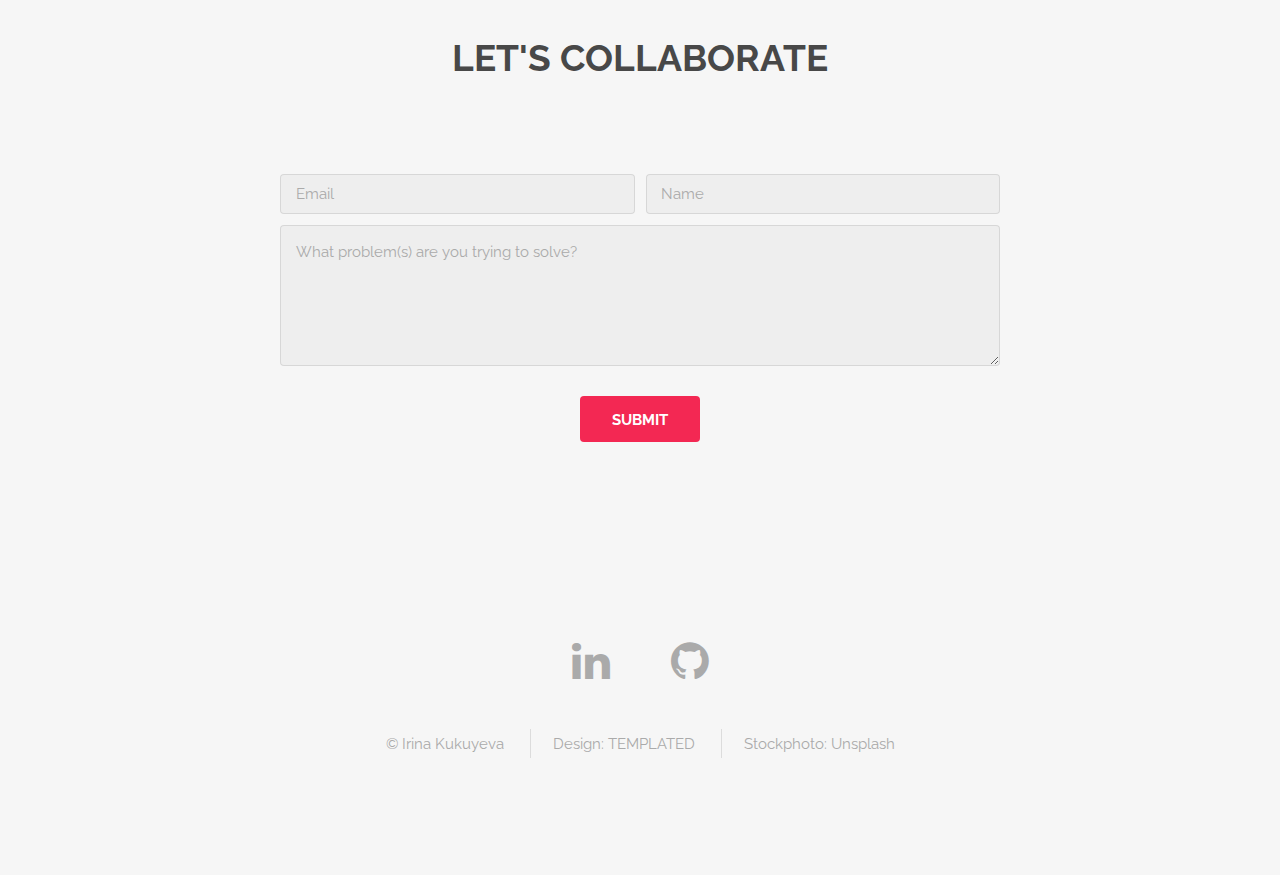
==== commit 6097ecc3: "Sync offer with IK, to be more clear" ====
--- a/templated-spatial/index.html
+++ b/templated-spatial/index.html
@@ -18,7 +18,7 @@
 <head>
 	<title>Kukuyeva Consulting</title>
 	<meta http-equiv="content-type" content="text/html; charset=utf-8" />
-	<meta name="description" content="Data strategy and analytics consulting to help SaaS companies make data-driven decisions. Whether you’re drowning in data or have no data yet, I work with you to understand your customers better and prioritize product features, so that you can grow a loyal customer base, improve your product and scale the business." />
+	<meta name="description" content="I offer data strategy and analytics consulting to help SaaS companies make data-driven decisions. Whether you’re drowning in data or have no data yet, I work with you to understand your customers better and prioritize product features, so that you can grow a profitable customer base, improve your product and scale the business." />
 	<meta name="keywords" content="consulting, data-driven decisions, data products, machine 
 			learning, advanced analytics, software development, data strategy, business strategy,
 			statistics, image processing, natural language processing, NLP, AWS, GCP, 
@@ -85,7 +85,7 @@
 <section id="three" class="wrapper style1">
 	<div class="container">
 		<header class="major special">
-			<h3>I'll help you make decisions based on data about the business, product and customers</h3>
+			<h3>I'll help you make decisions based on data about all aspects of your: business, product and customers</h3>
 			<h4>Whether you’re drowning in data or have no data yet, we'll leverage data to work smarter not harder: learn about your customers and grow the profitable customer base, prioritize product features to improve the product, and scale the business. </h4>
 		</header>
 		<div class="feature-grid">
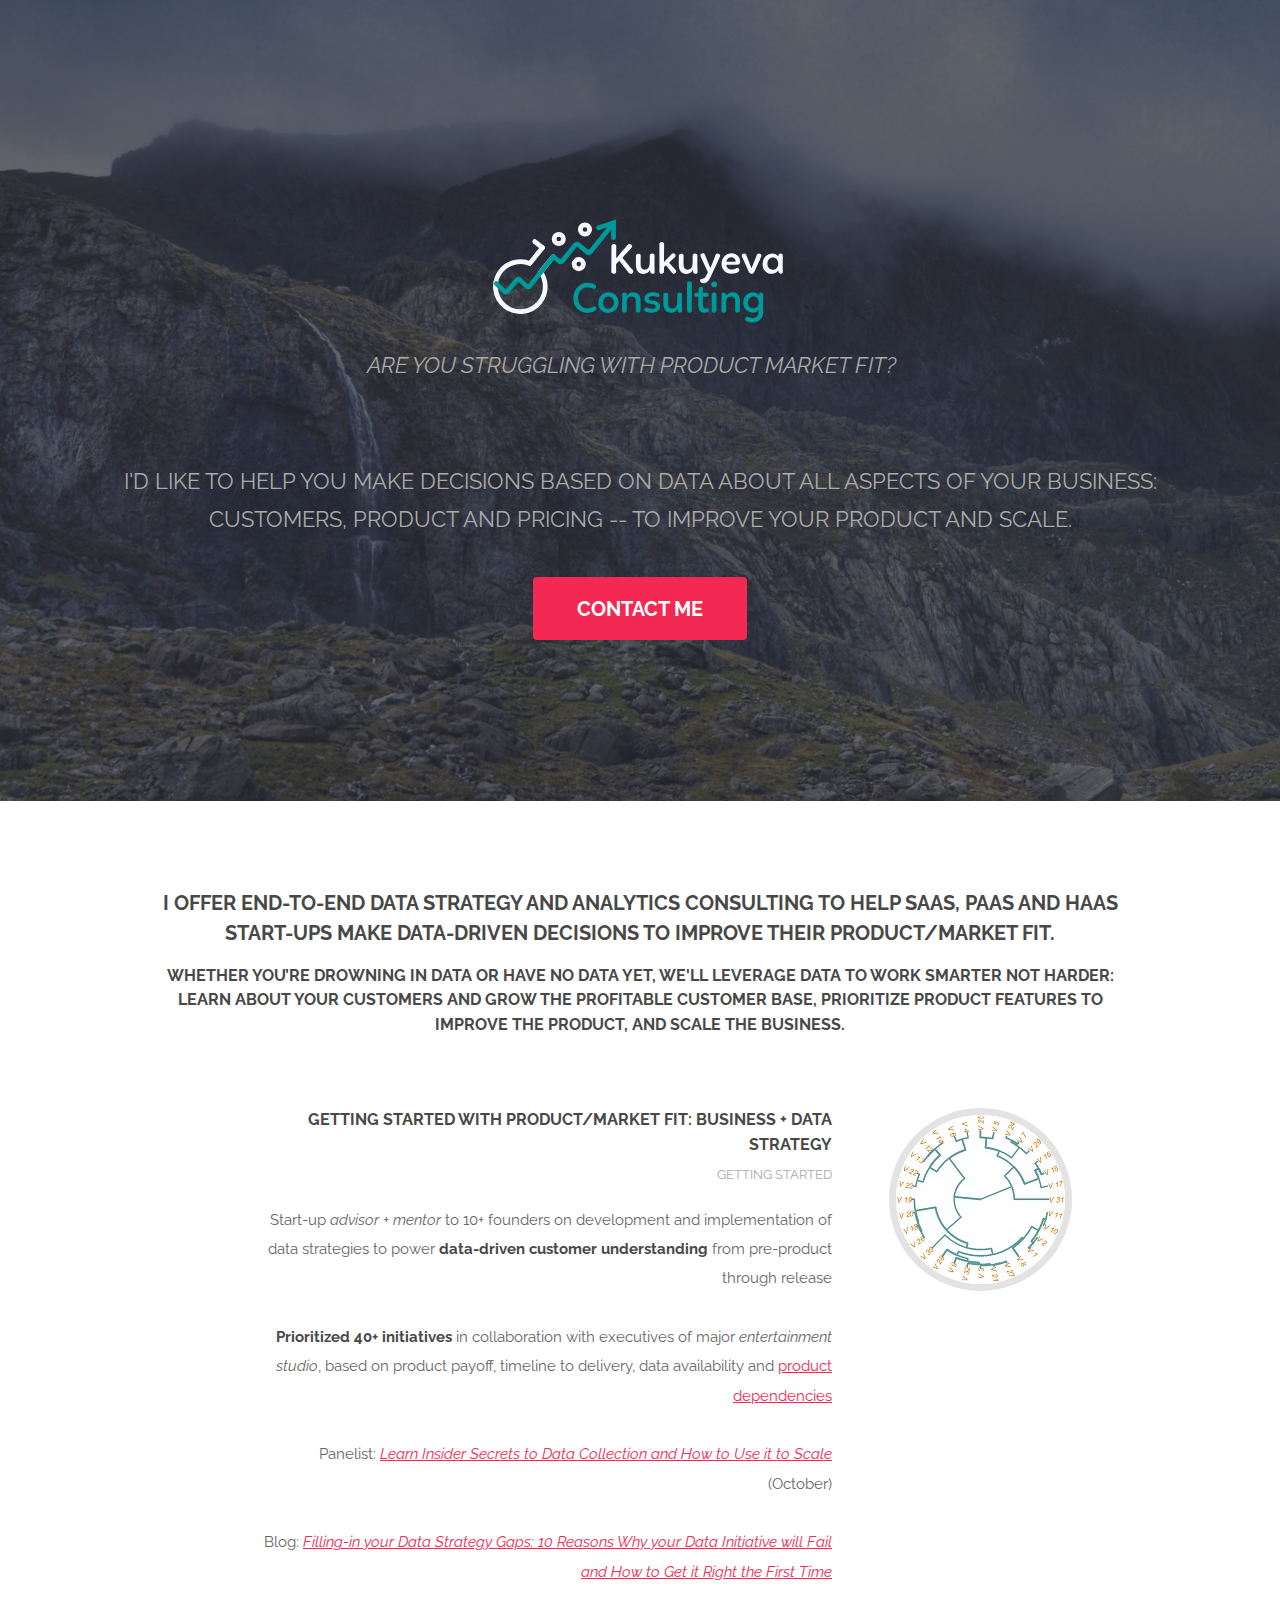
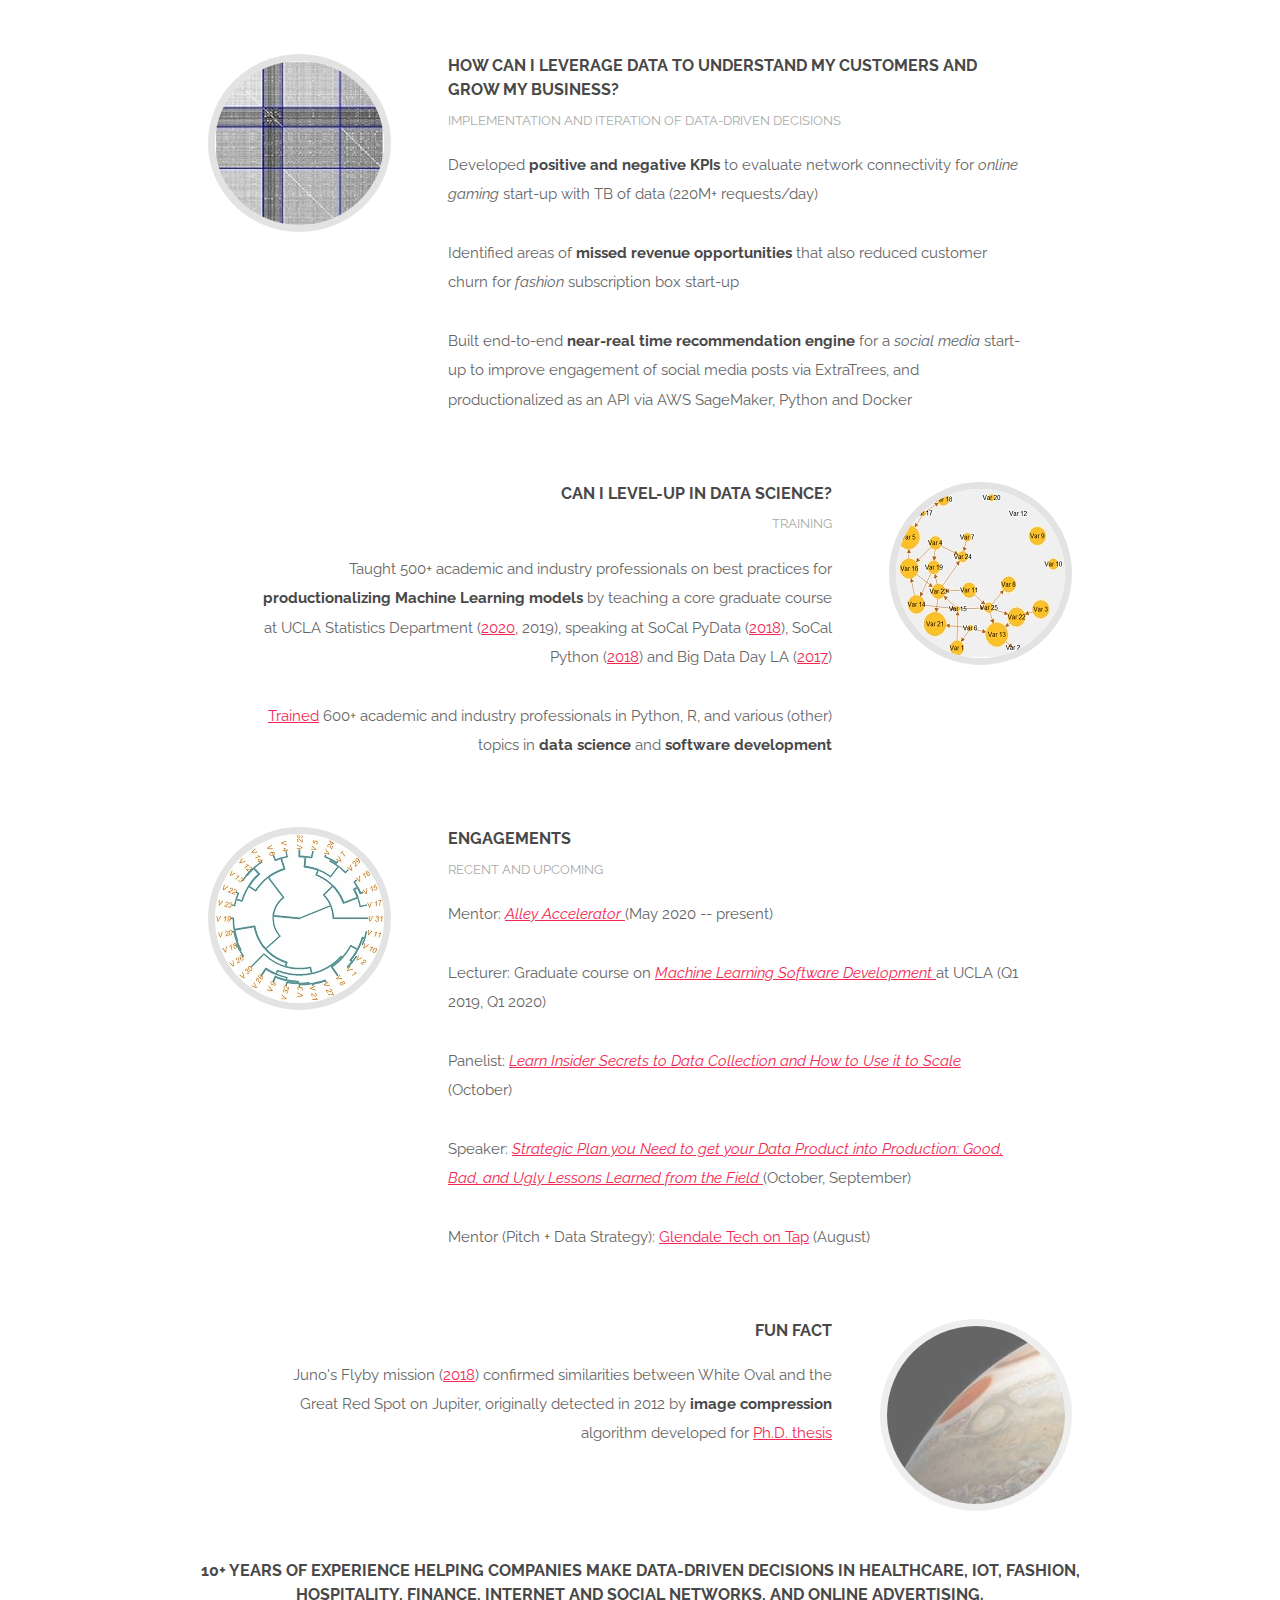
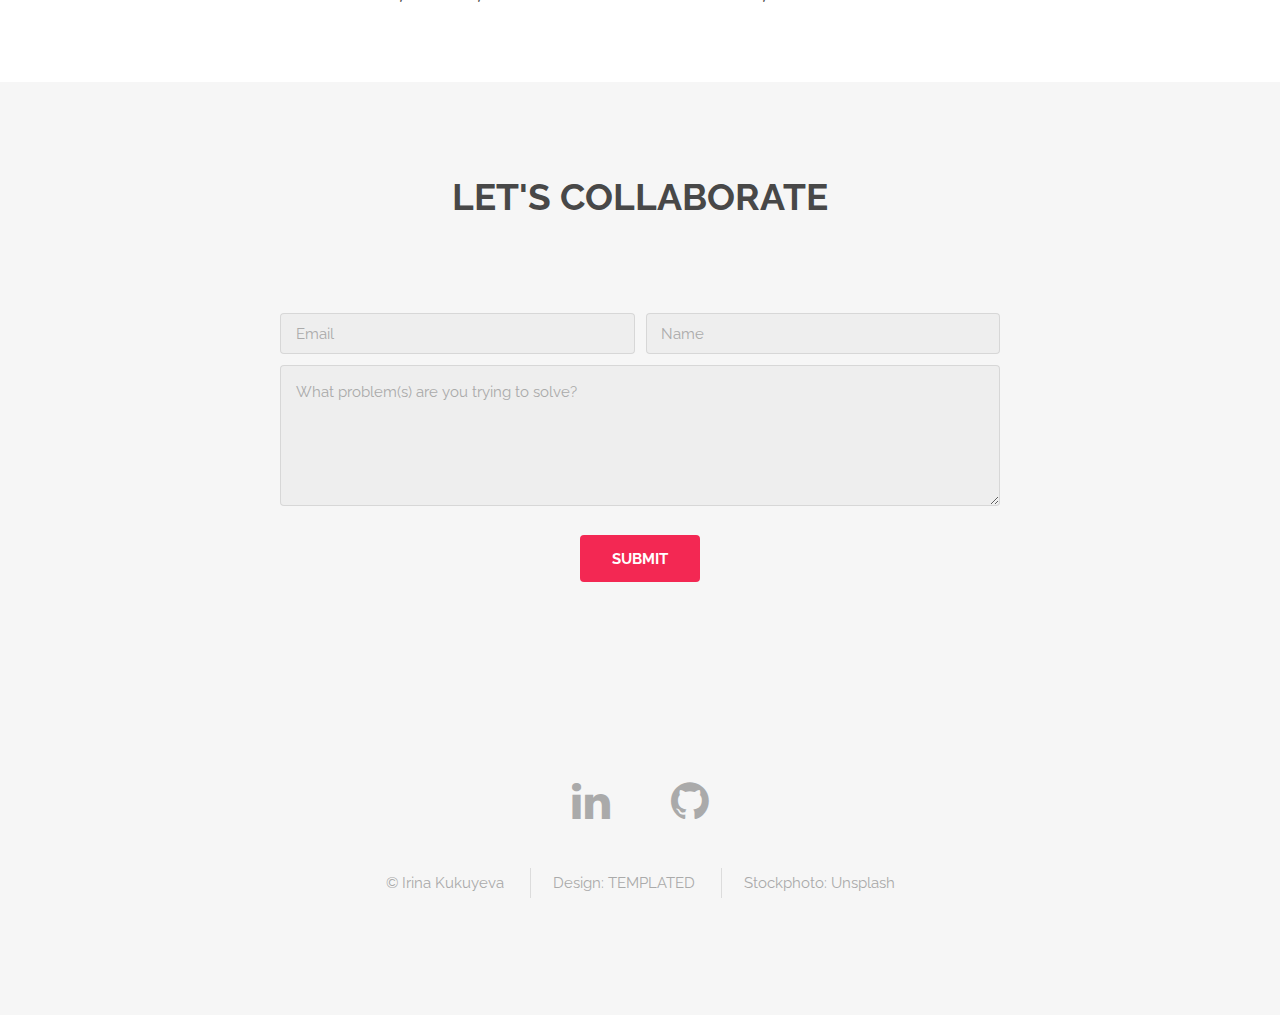
==== commit 45e5f28a: "Update sections to focus on PMF" ====
--- a/templated-spatial/index.html
+++ b/templated-spatial/index.html
@@ -19,7 +19,7 @@
 	<title>Kukuyeva Consulting</title>
 	<meta http-equiv="content-type" content="text/html; charset=utf-8" />
 	<meta name="description" content="I offer data strategy and analytics consulting to help SaaS companies make data-driven decisions. Whether you’re drowning in data or have no data yet, I work with you to understand your customers better and prioritize product features, so that you can grow a profitable customer base, improve your product and scale the business." />
-	<meta name="keywords" content="consulting, data-driven decisions, data products, machine 
+	<meta name="keywords" content="product market fit, consulting, data-driven decisions, data products, machine 
 			learning, advanced analytics, software development, data strategy, business strategy,
 			statistics, image processing, natural language processing, NLP, AWS, GCP, 
 			customer understanding, experimental design, los angeles, data science, neural networks, deep learning, consultant, PhD, Ph.D., SVM, support vector machines, AI, IoT, los angeles consulting, los angeles statistical consulting, los angeles data science consulting, machine learning consulting, los angeles statistical consultant, los angeles data science consultant, machine learning consultant, start-up, start-ups, pattern recognition, predictive modeling, forecasting, healthcare, market research, online advertising, sensor, sensors, satellite, spatial statistics, geostatistics,
@@ -71,8 +71,10 @@
 <!-- Banner -->
 <section id="banner">
 	<img src="images/kukuyeva-consulting_logo_final.svg" alt="Kukuyeva Consulting" width="25%" height="25%"/>
-	<p><i>Every &thinsp;</i>business that wants to be data-driven, should be. 
-		<br/>I'd like to make that a reality. </br> </p>
+	<p><i>Are you struggling with product market fit? &thinsp;</i> 
+		<br/> </br>
+		<br/>I'D LIKE TO HELP YOU MAKE DECISIONS BASED ON DATA ABOUT ALL ASPECTS OF YOUR BUSINESS: </br>
+		CUSTOMERS, PRODUCT AND PRICING -- TO IMPROVE YOUR PRODUCT AND SCALE. </p>
 	<ul class="actions">
 		<!-- <br/> -->
 		<li><a href='#ContactMe' class='button special big'> Contact Me </a></li>
@@ -85,7 +87,7 @@
 <section id="three" class="wrapper style1">
 	<div class="container">
 		<header class="major special">
-			<h3>I'll help you make decisions based on data about all aspects of your: business, product and customers</h3>
+			<h3>I offer end-to-end data strategy and analytics consulting to help SaaS, PaaS and HaaS start-ups make data-driven decisions to improve their product/market fit.</h3>
 			<h4>Whether you’re drowning in data or have no data yet, we'll leverage data to work smarter not harder: learn about your customers and grow the profitable customer base, prioritize product features to improve the product, and scale the business. </h4>
 		</header>
 		<div class="feature-grid">
@@ -93,7 +95,7 @@
 				<div class="image rounded"><img src="images/pic08.jpg" alt="" /></div>
 				<div class="content">
 					<header>
-						<h4> DO I NEED A BUSINESS + DATA STRATEGY? </h4>
+						<h4> GETTING STARTED WITH PRODUCT/MARKET FIT: BUSINESS + DATA STRATEGY </h4>
 						<p> Getting started </p>
 					</header>
 					<p>Start-up <i>advisor + mentor</i> to 10+ founders on development and implementation of data strategies to power <b>data-driven customer understanding</b> from pre-product through release</p>
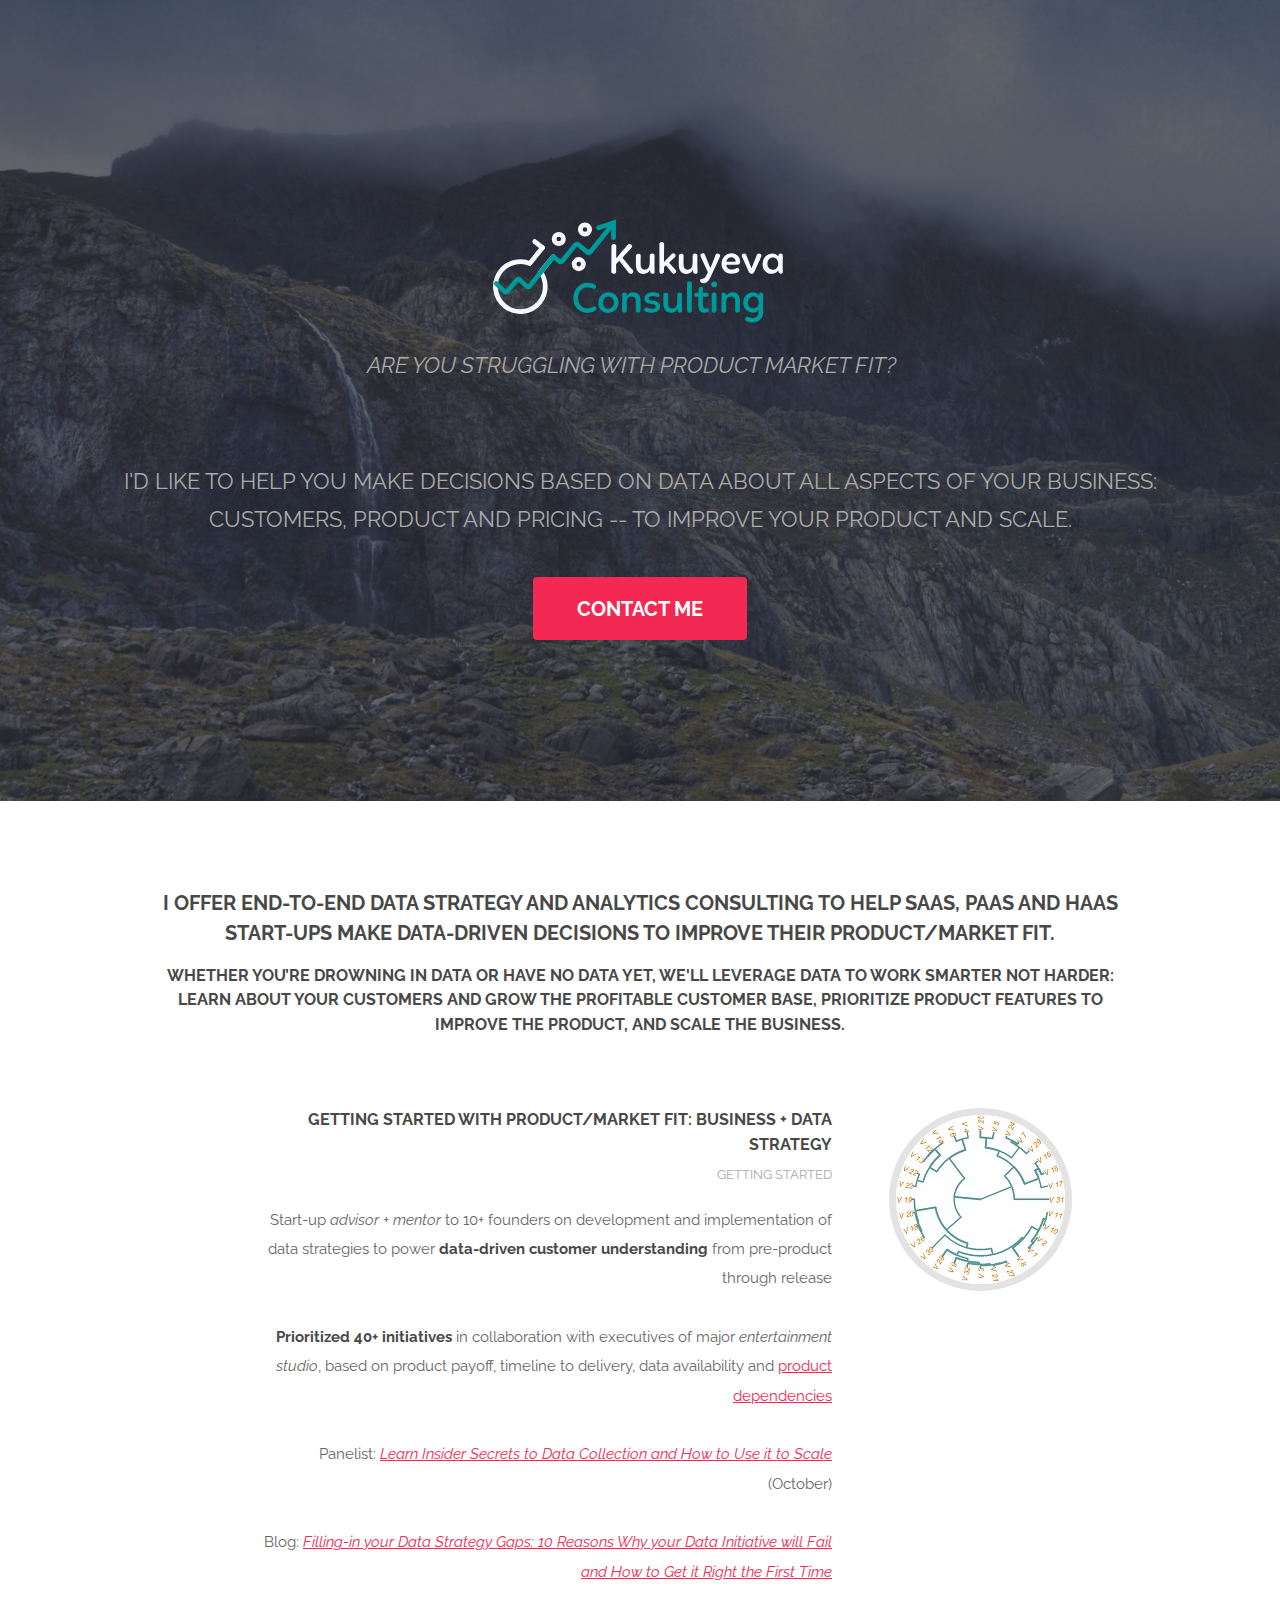
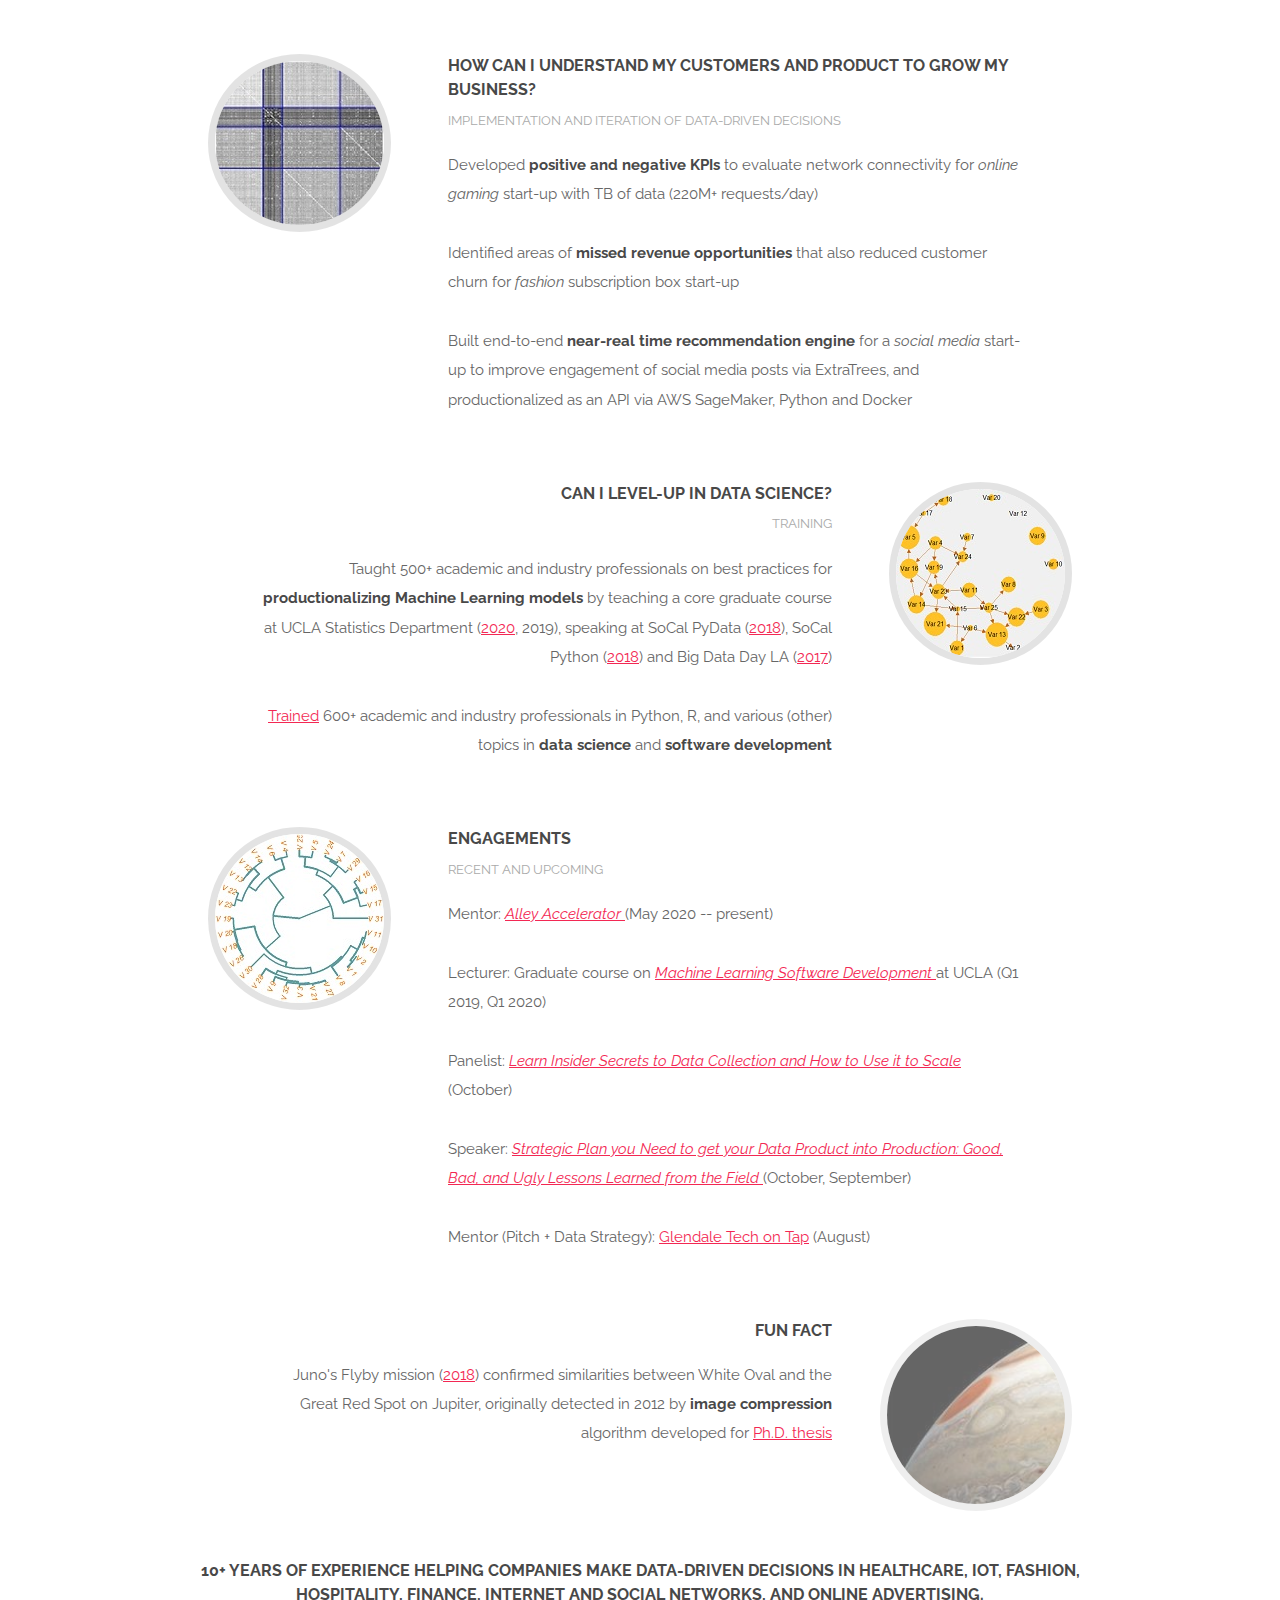
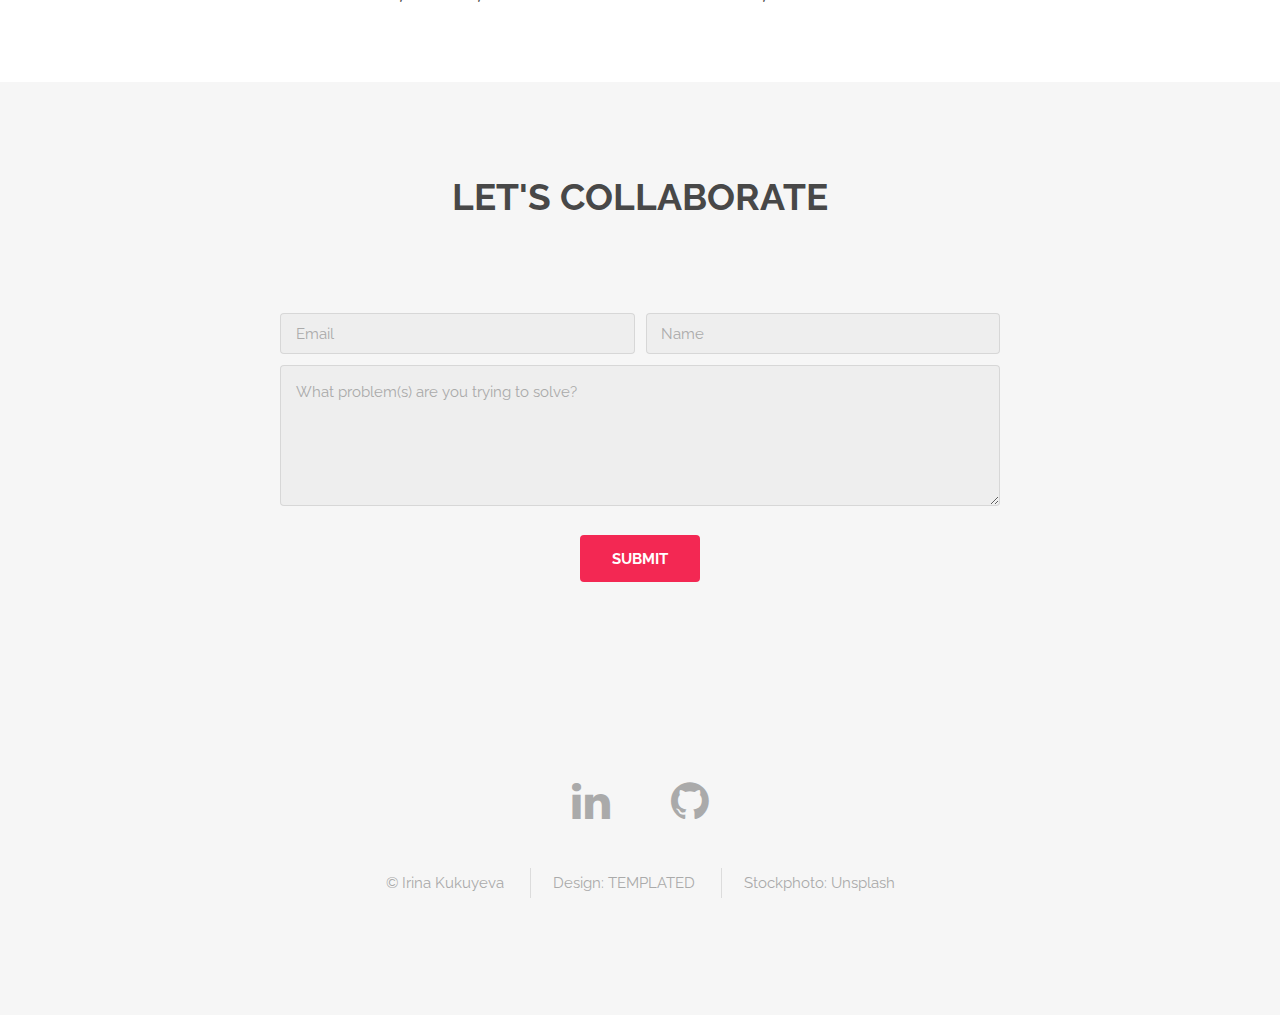
==== commit 0ab5abce: "Make section header more clear" ====
--- a/templated-spatial/index.html
+++ b/templated-spatial/index.html
@@ -112,7 +112,7 @@
 				<div class="image rounded"><img src="images/pic04.jpg" alt="" /></div>
 				<div class="content">
 					<header>
-						<h4> HOW CAN I LEVERAGE DATA TO UNDERSTAND MY CUSTOMERS AND GROW MY BUSINESS? </h4>
+						<h4> HOW CAN I UNDERSTAND MY CUSTOMERS AND PRODUCT TO GROW MY BUSINESS? </h4>
 						<p> Implementation and Iteration of data-driven decisions </p> 
 					</header>
 					<p>Developed <b>positive and negative KPIs</b> to evaluate network connectivity for <i> online gaming </i> start-up with TB of data (220M+ requests/day)</p>
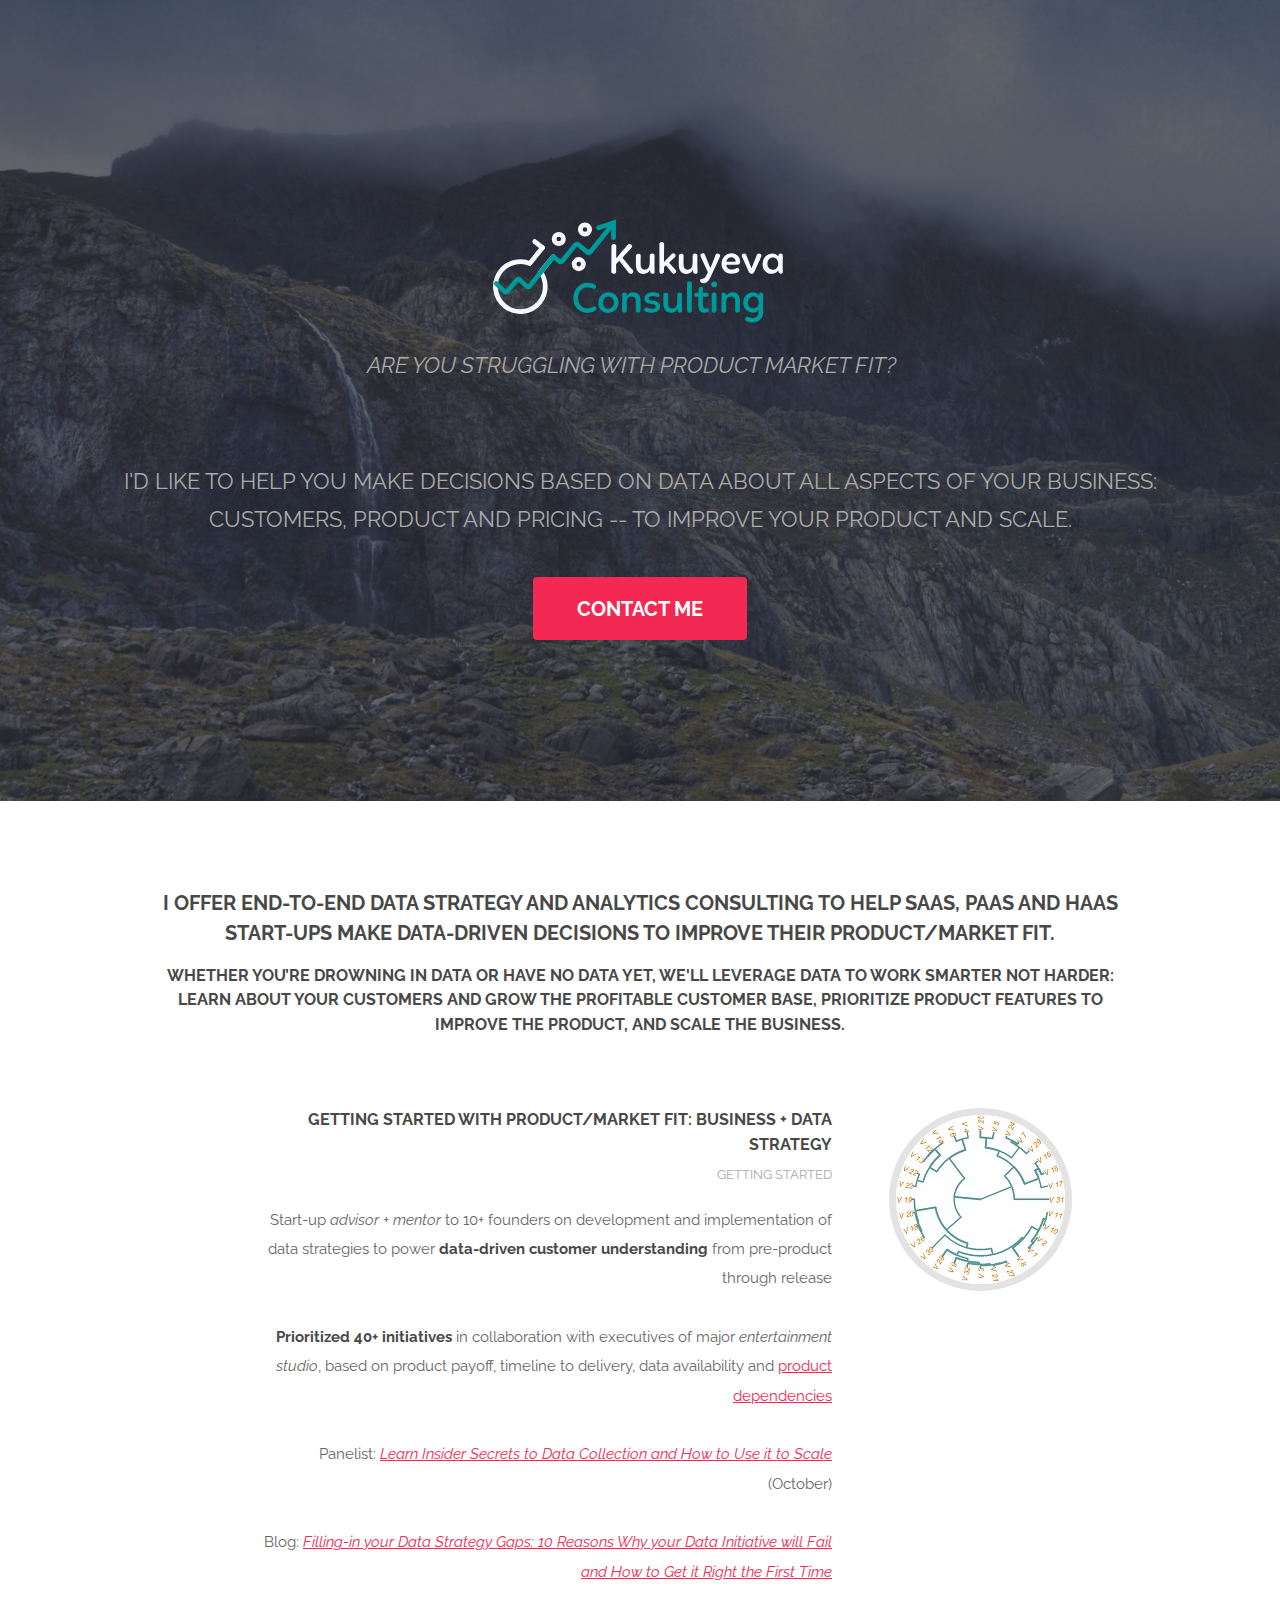
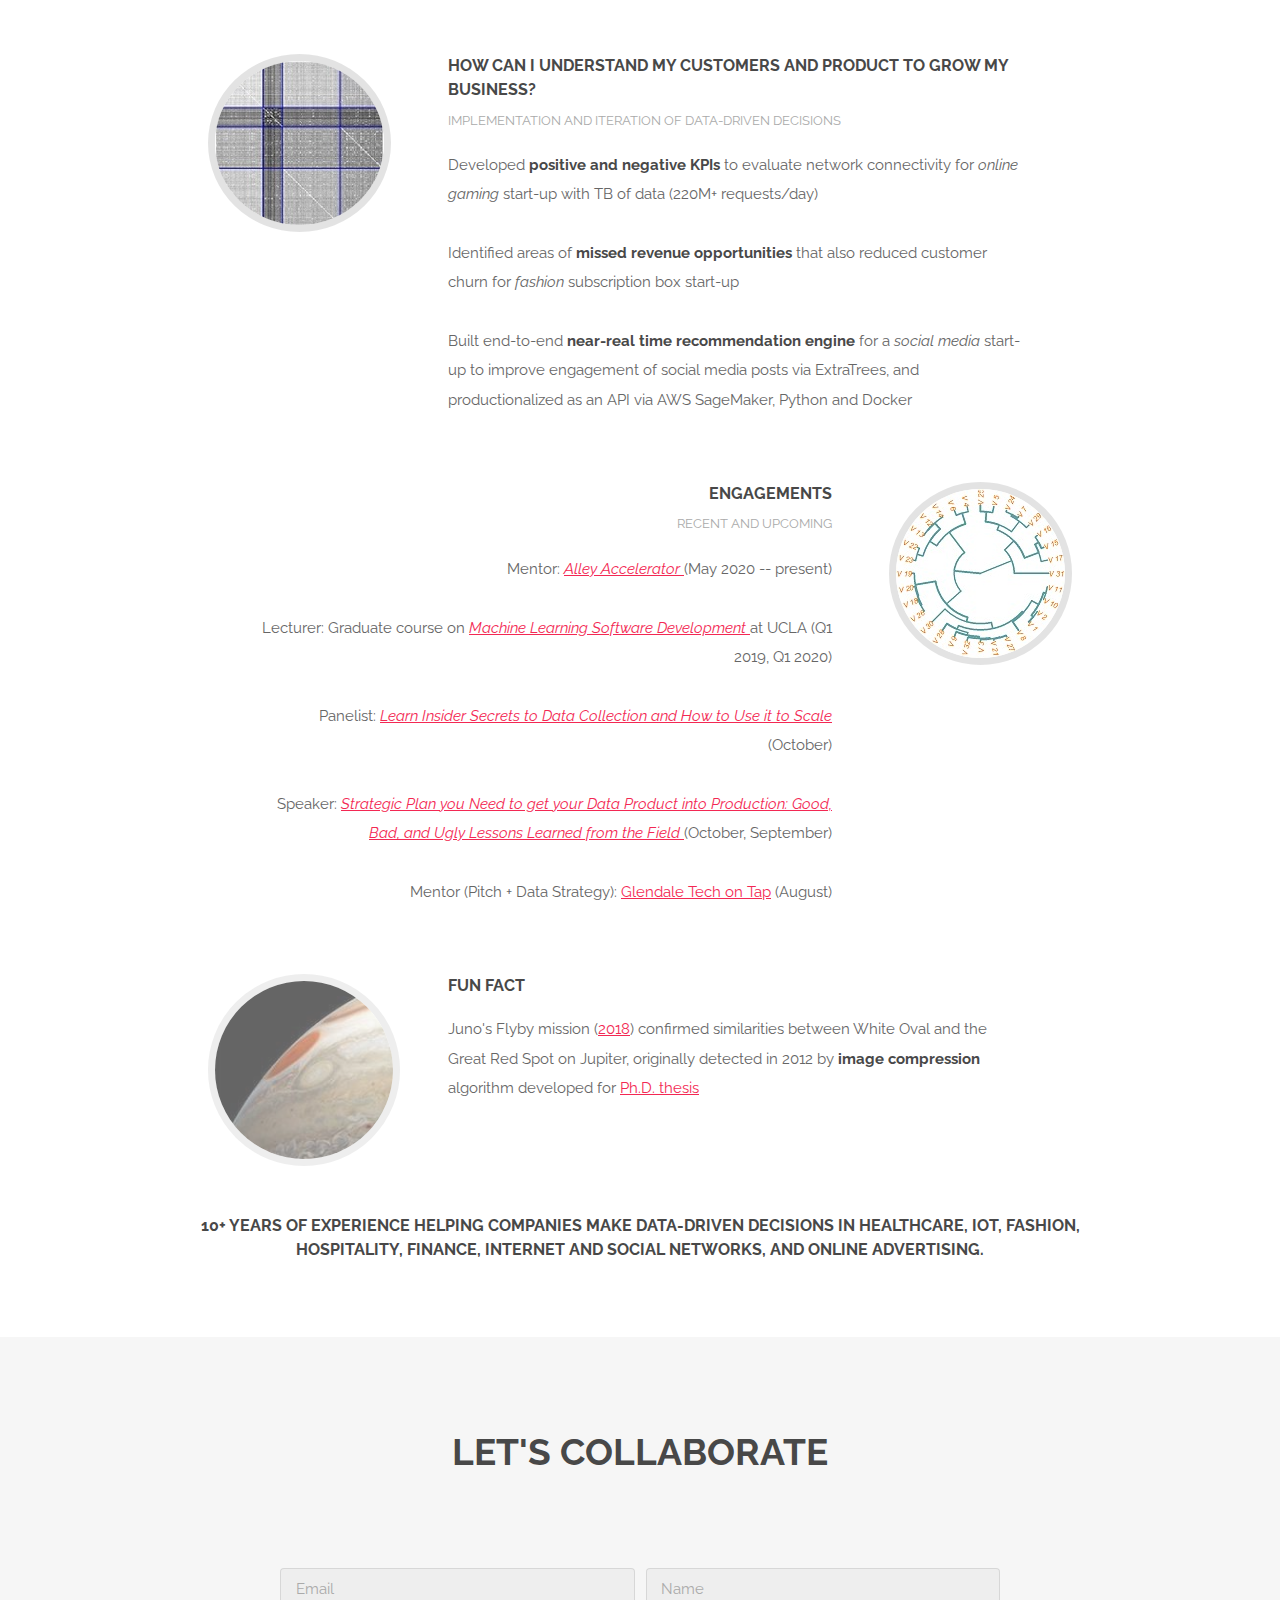
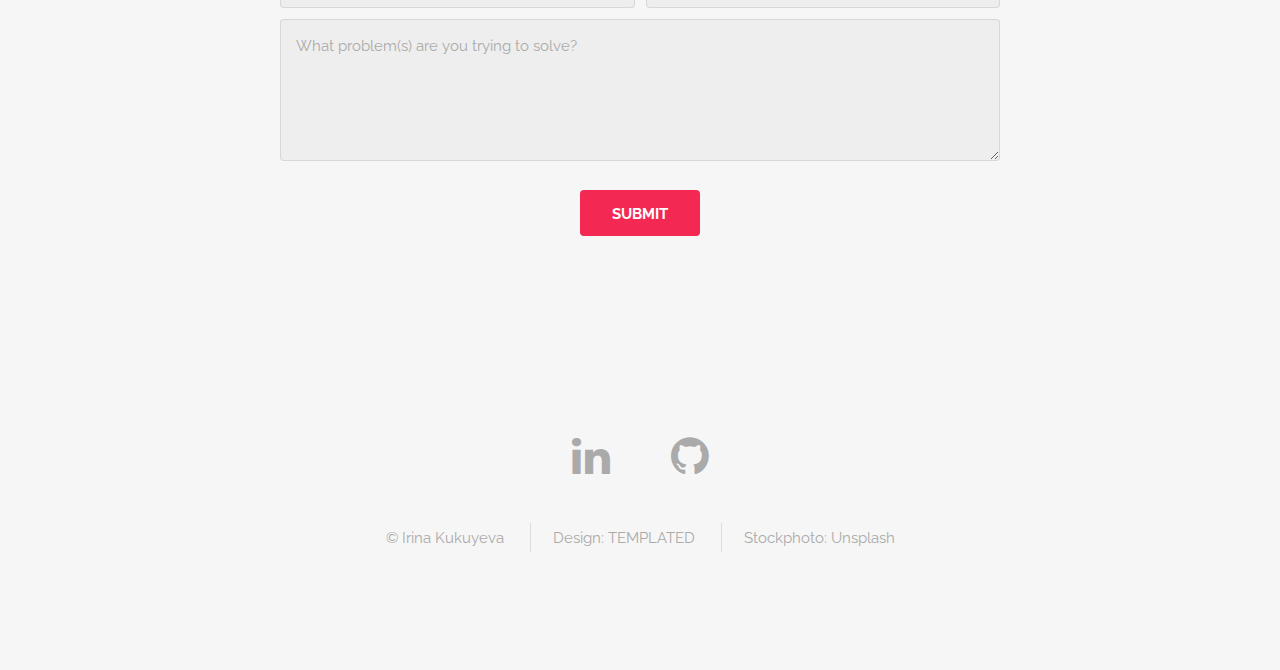
==== commit 3d959532: "Remove training from offer" ====
--- a/templated-spatial/index.html
+++ b/templated-spatial/index.html
@@ -124,18 +124,6 @@
 			</div>
 
 			<div class="feature">
-				<div class="image rounded"><img src="images/pic07.jpg" alt="" /></div>
-				<div class="content">
-					<header>
-						<h4> Can I level-up in Data Science?</h4>
-						<p>Training</p>
-					</header>
-					<p> Taught 500+ academic and industry professionals on best practices for <b>productionalizing Machine Learning models</b> by teaching a core graduate course at UCLA Statistics Department (<a href="http://bit.ly/Python-0-to-Prod">2020</a>, 2019), speaking at SoCal PyData (<a href="https://www.slideshare.net/IrinaKukuyevaPhD/productionalizing-machine-learning-models-the-good-the-bad-and-the-ugly-95128248">2018</a>), SoCal Python (<a href="https://www.slideshare.net/IrinaKukuyevaPhD/productionalizing-machine-learning-models-the-good-the-bad-and-the-ugly">2018</a>) and Big Data Day LA (<a href="https://www.slideshare.net/sawjd/data-science-good-bad-and-ugly-by-irina-kukuyeva">2017</a>) </p>
-					<p> <a href="https://www.ikukuyeva.com/tutorials">Trained</a> 600+ academic and industry professionals in Python, R, and various (other) topics in <b> data science </b> and <b>software development</b></p>
-				</div>
-			</div>
-
-			<div class="feature">
 				<div class="image rounded"><img src="images/pic08.jpg" alt="" /></div>
 				<div class="content">
 					<header>
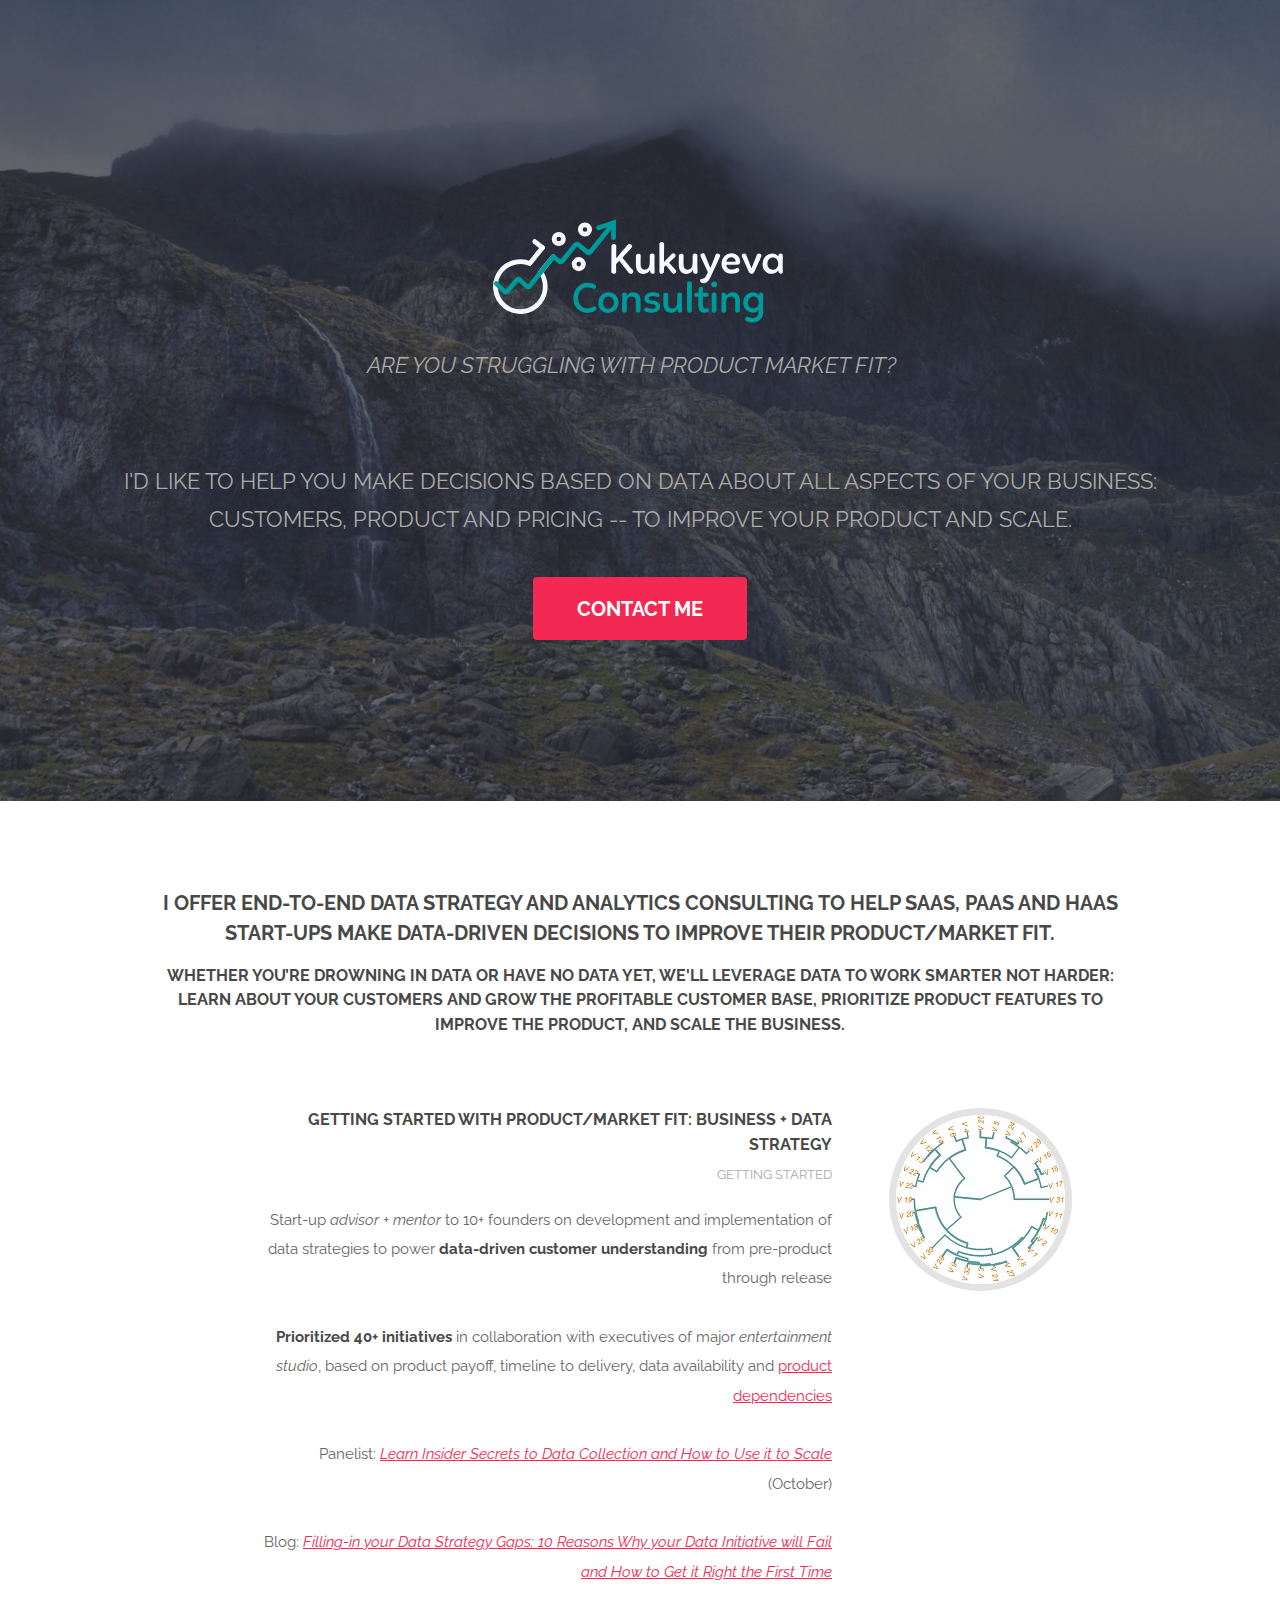
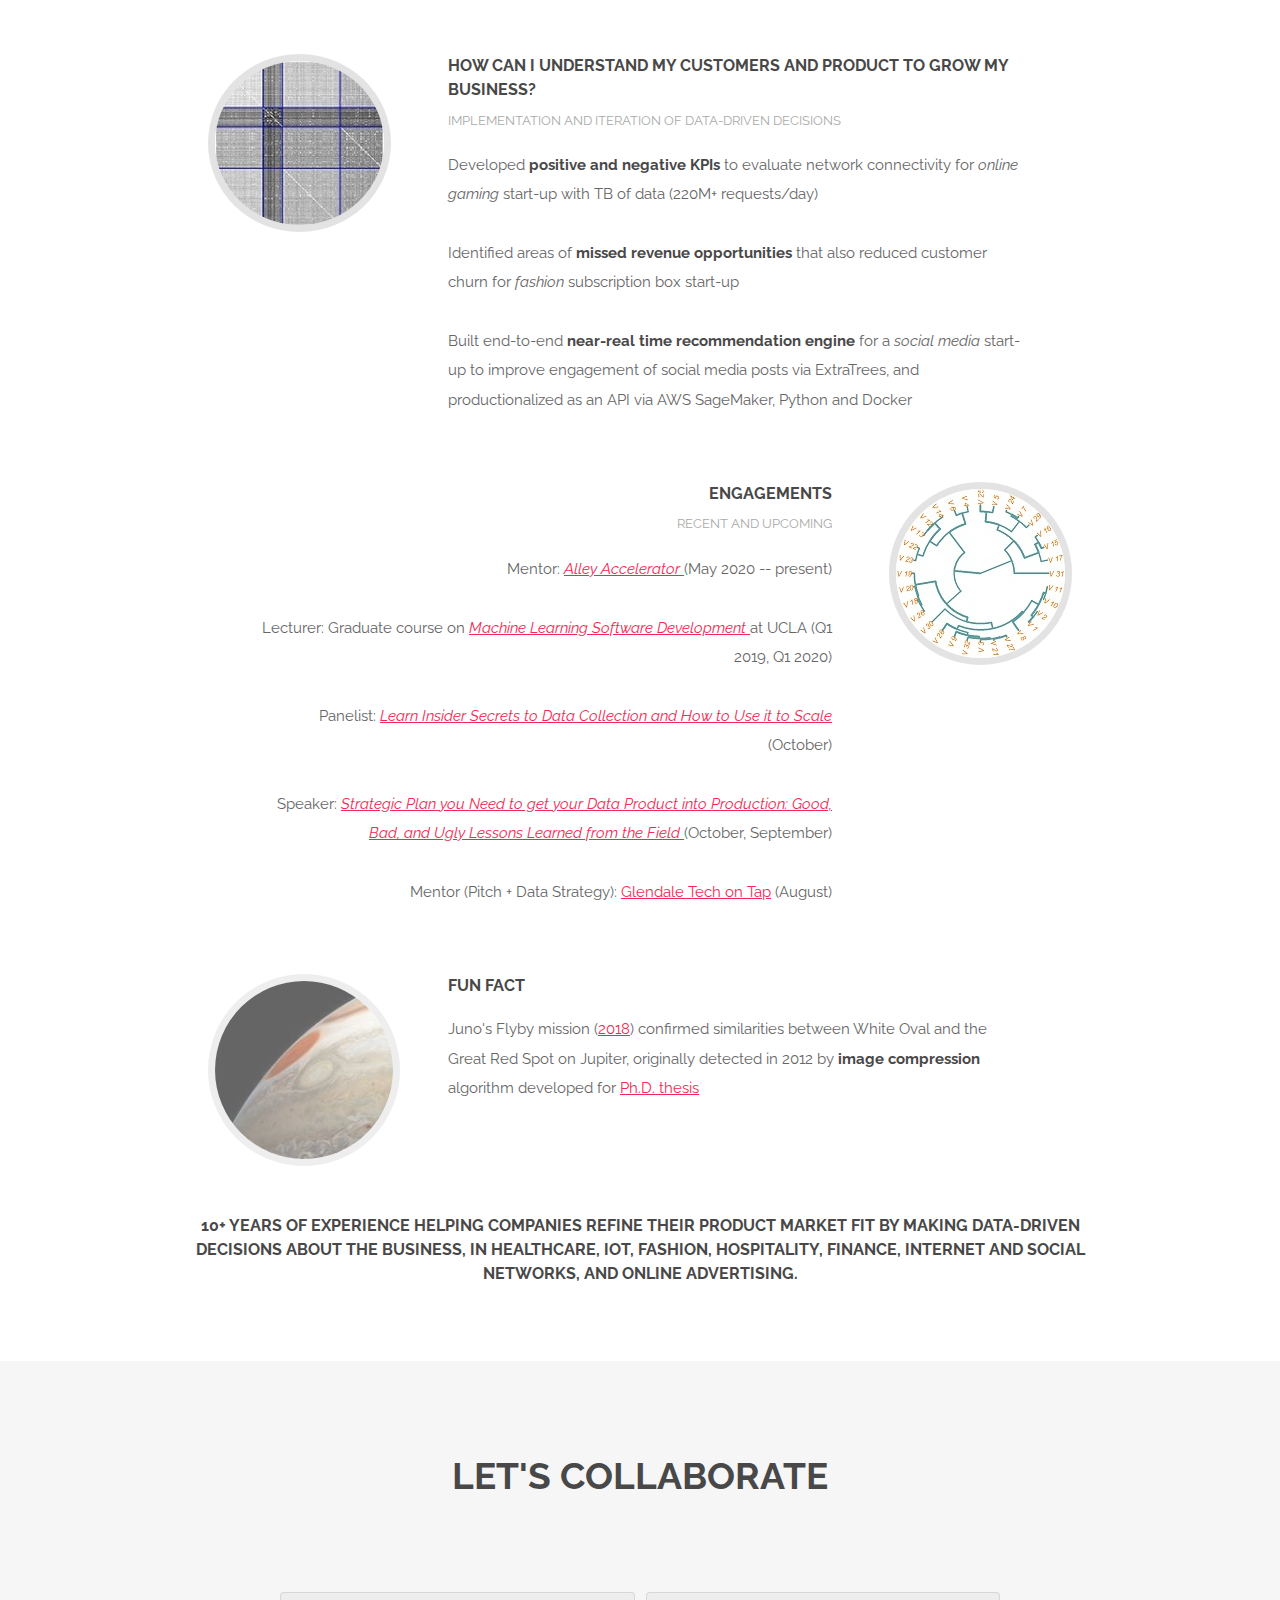
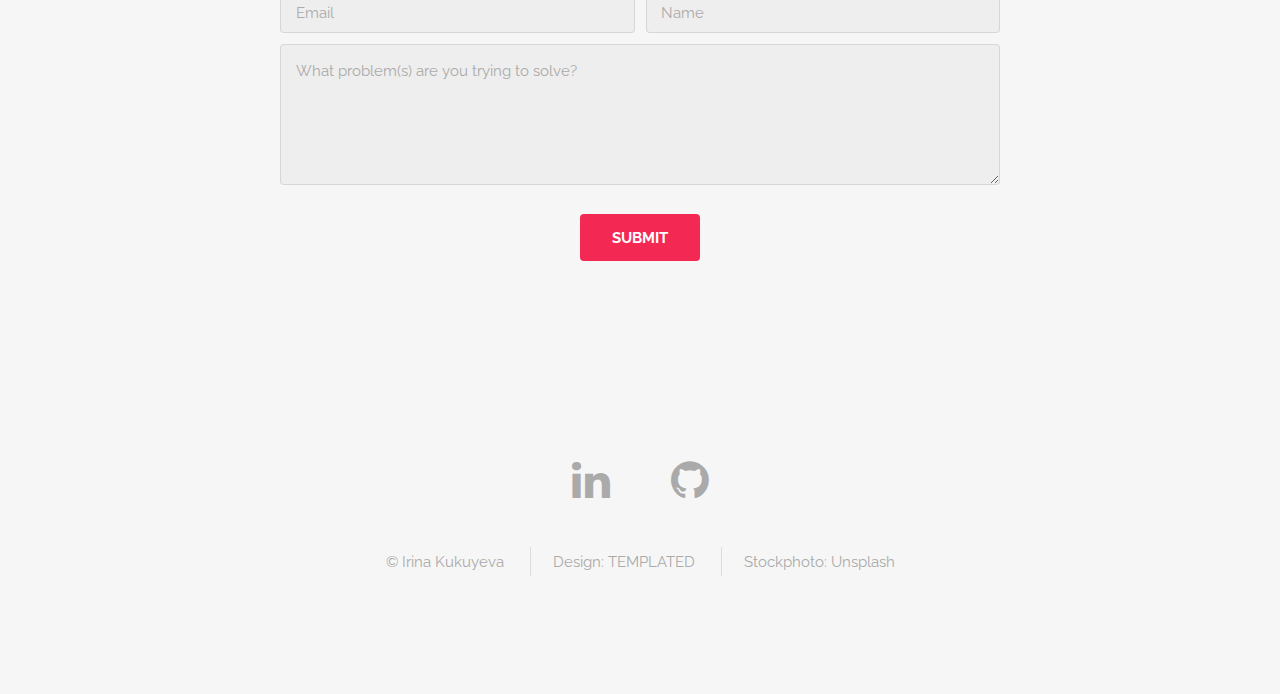
==== commit 9c056917: "Add PMF mention to section" ====
--- a/templated-spatial/index.html
+++ b/templated-spatial/index.html
@@ -152,7 +152,7 @@
 					<p> Juno's Flyby mission (<a href="https://www.jpl.nasa.gov/spaceimages/details.php?id=PIA22942">2018</a>) confirmed similarities between White Oval and the Great Red Spot on Jupiter, originally detected in 2012 by <b>image compression </b> algorithm developed for <a href="https://escholarship.org/uc/item/6wv054nt">Ph.D. thesis</a></p>
 				</div>
 			</div>
-				<h4 style="text-align:center;"> 10+ years of experience helping companies make data-driven decisions in healthcare, IoT, fashion, hospitality, finance, internet and social networks, and online advertising.</h4>		
+				<h4 style="text-align:center;"> 10+ years of experience helping companies refine their product market fit by making data-driven decisions about the business, in healthcare, IoT, fashion, hospitality, finance, internet and social networks, and online advertising.</h4>		
 		</div>
 	</div>
 </section>
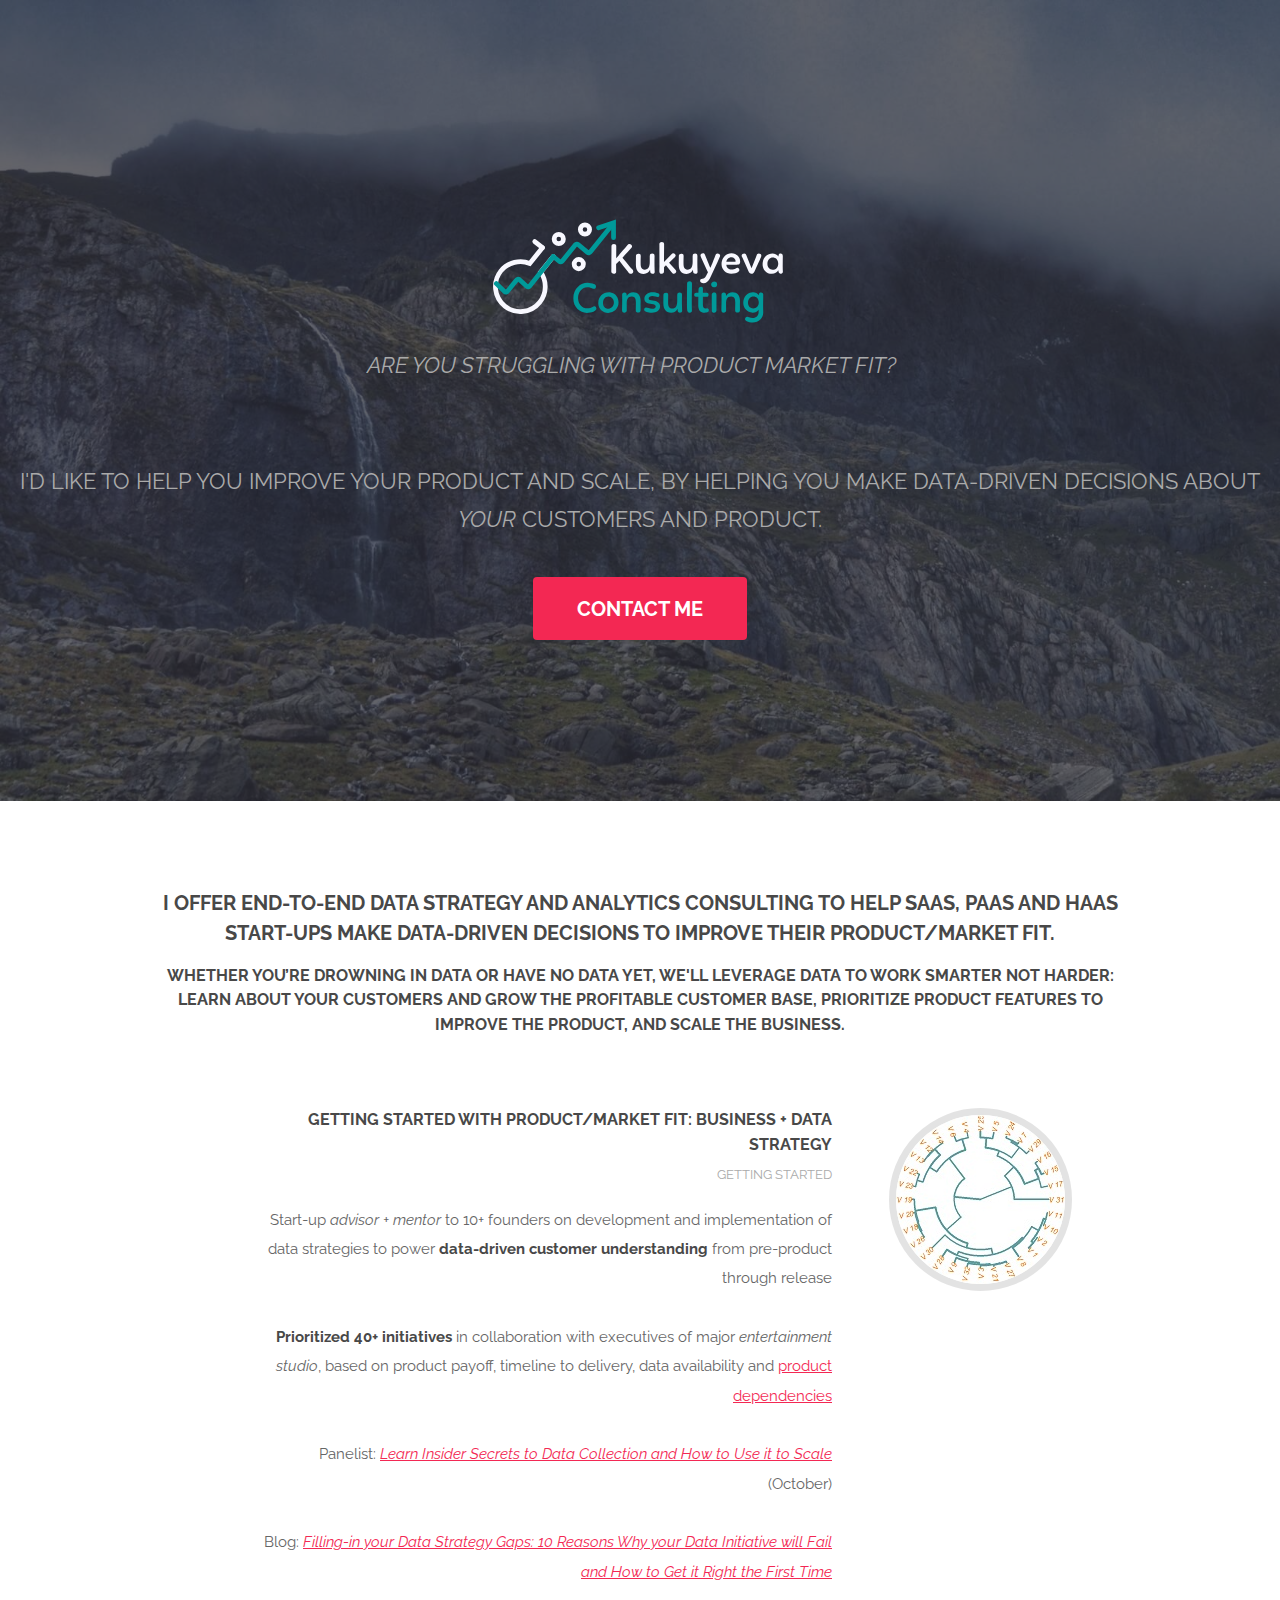
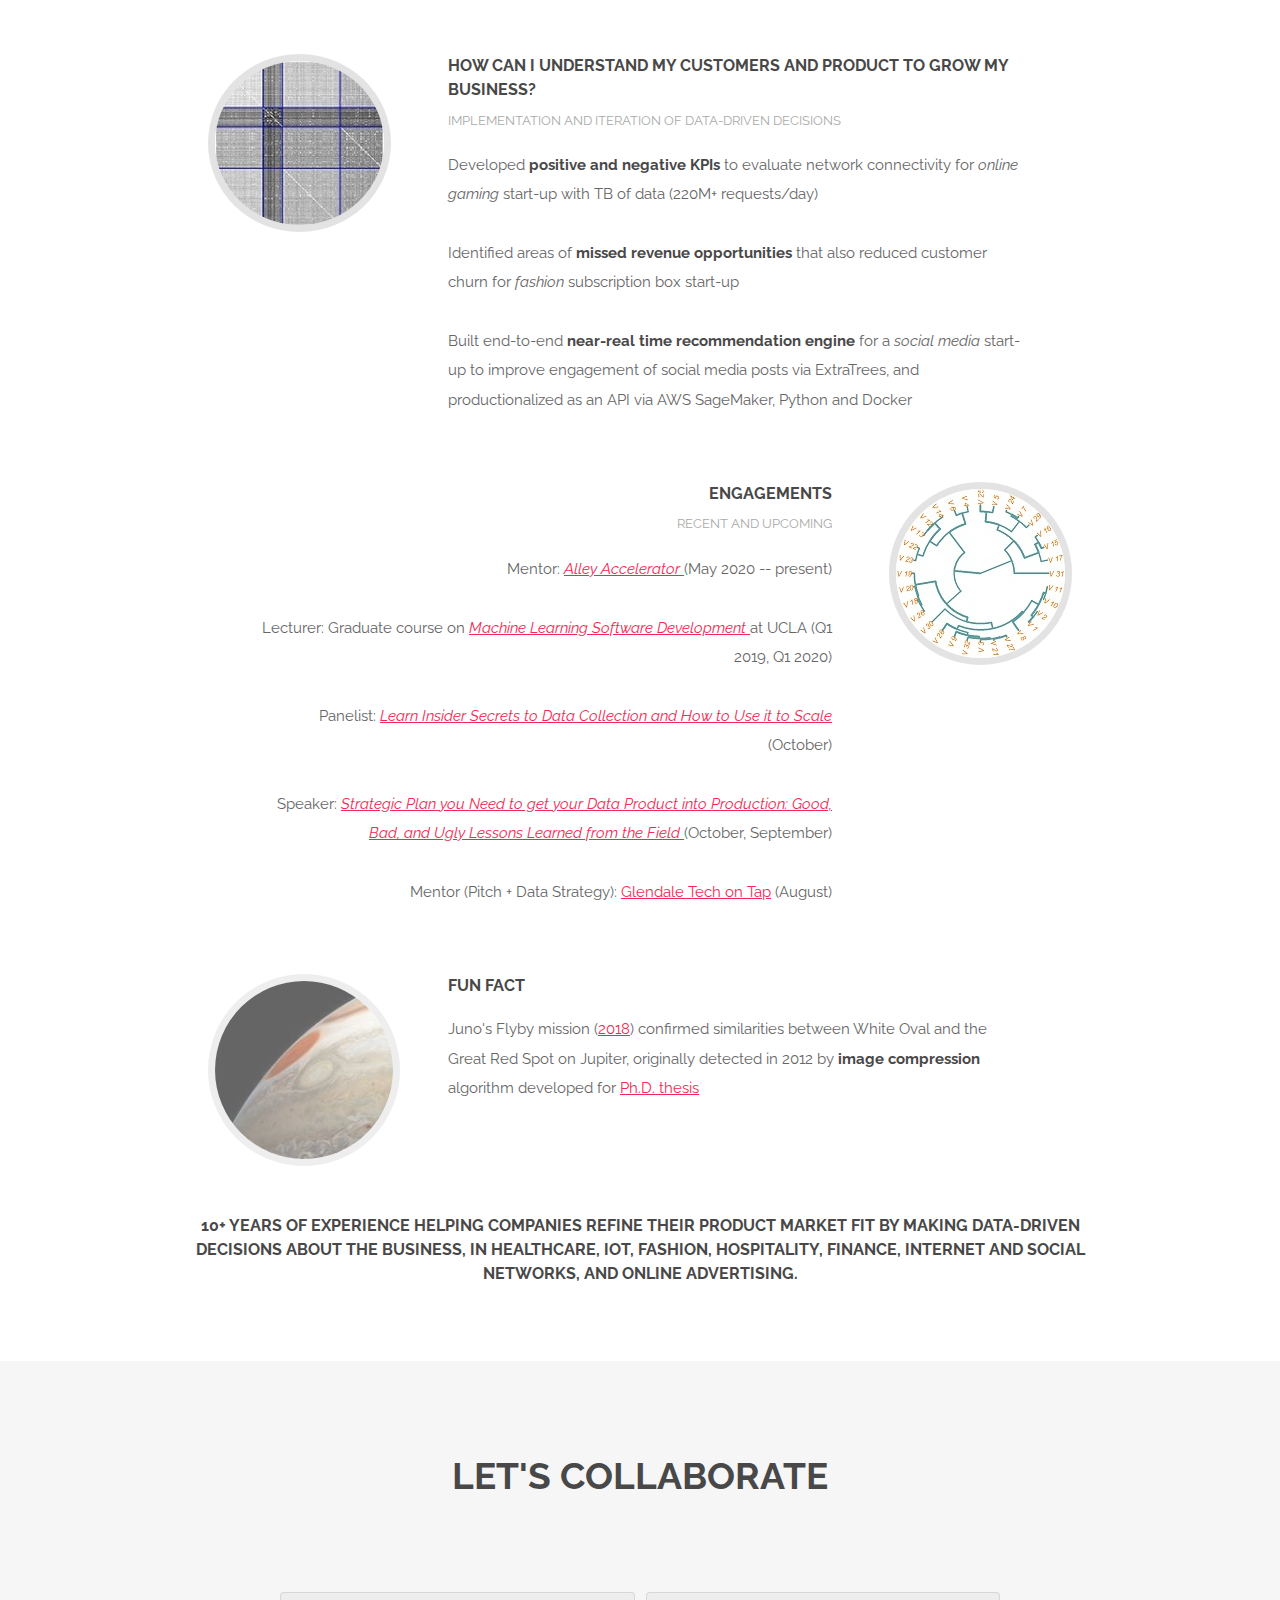
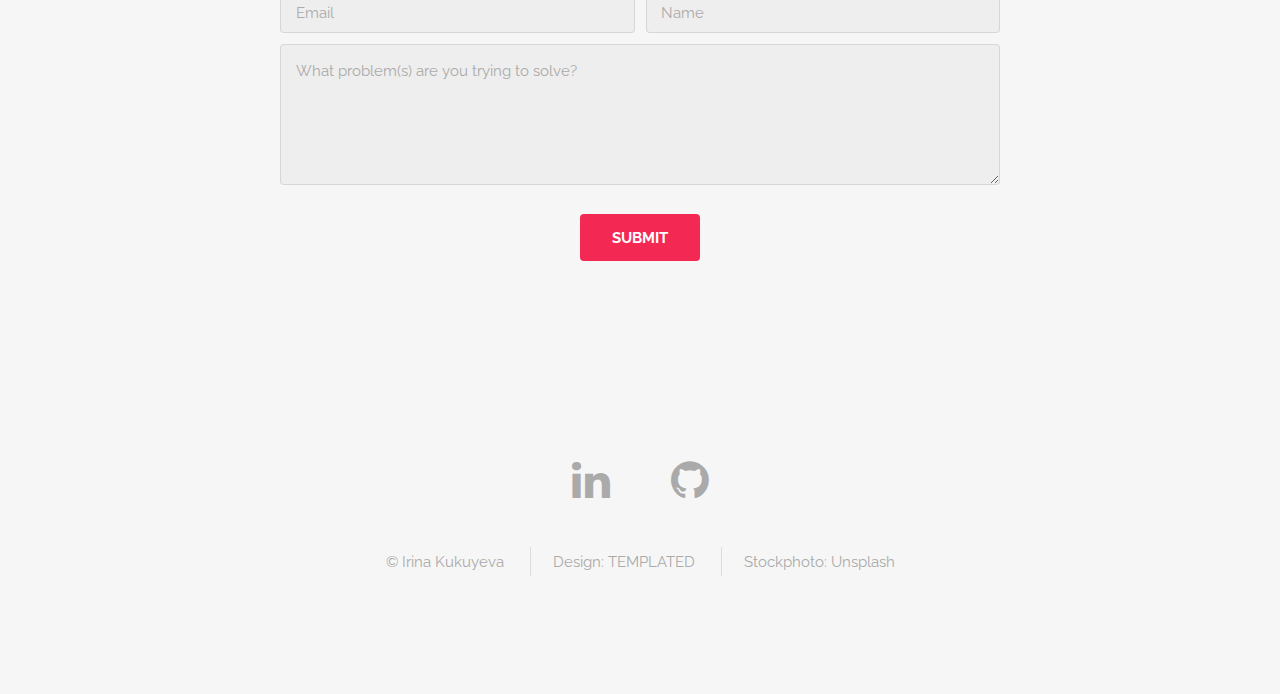
==== commit 5b51f446: "Update wording to start with outcome" ====
--- a/templated-spatial/index.html
+++ b/templated-spatial/index.html
@@ -73,8 +73,7 @@
 	<img src="images/kukuyeva-consulting_logo_final.svg" alt="Kukuyeva Consulting" width="25%" height="25%"/>
 	<p><i>Are you struggling with product market fit? &thinsp;</i> 
 		<br/> </br>
-		<br/>I'D LIKE TO HELP YOU MAKE DECISIONS BASED ON DATA ABOUT ALL ASPECTS OF YOUR BUSINESS: </br>
-		CUSTOMERS, PRODUCT AND PRICING -- TO IMPROVE YOUR PRODUCT AND SCALE. </p>
+		<br/>I'D LIKE TO HELP YOU IMPROVE YOUR PRODUCT AND SCALE, BY HELPING YOU MAKE DATA-DRIVEN DECISIONS ABOUT <i>YOUR</i> CUSTOMERS AND PRODUCT. </p>
 	<ul class="actions">
 		<!-- <br/> -->
 		<li><a href='#ContactMe' class='button special big'> Contact Me </a></li>
